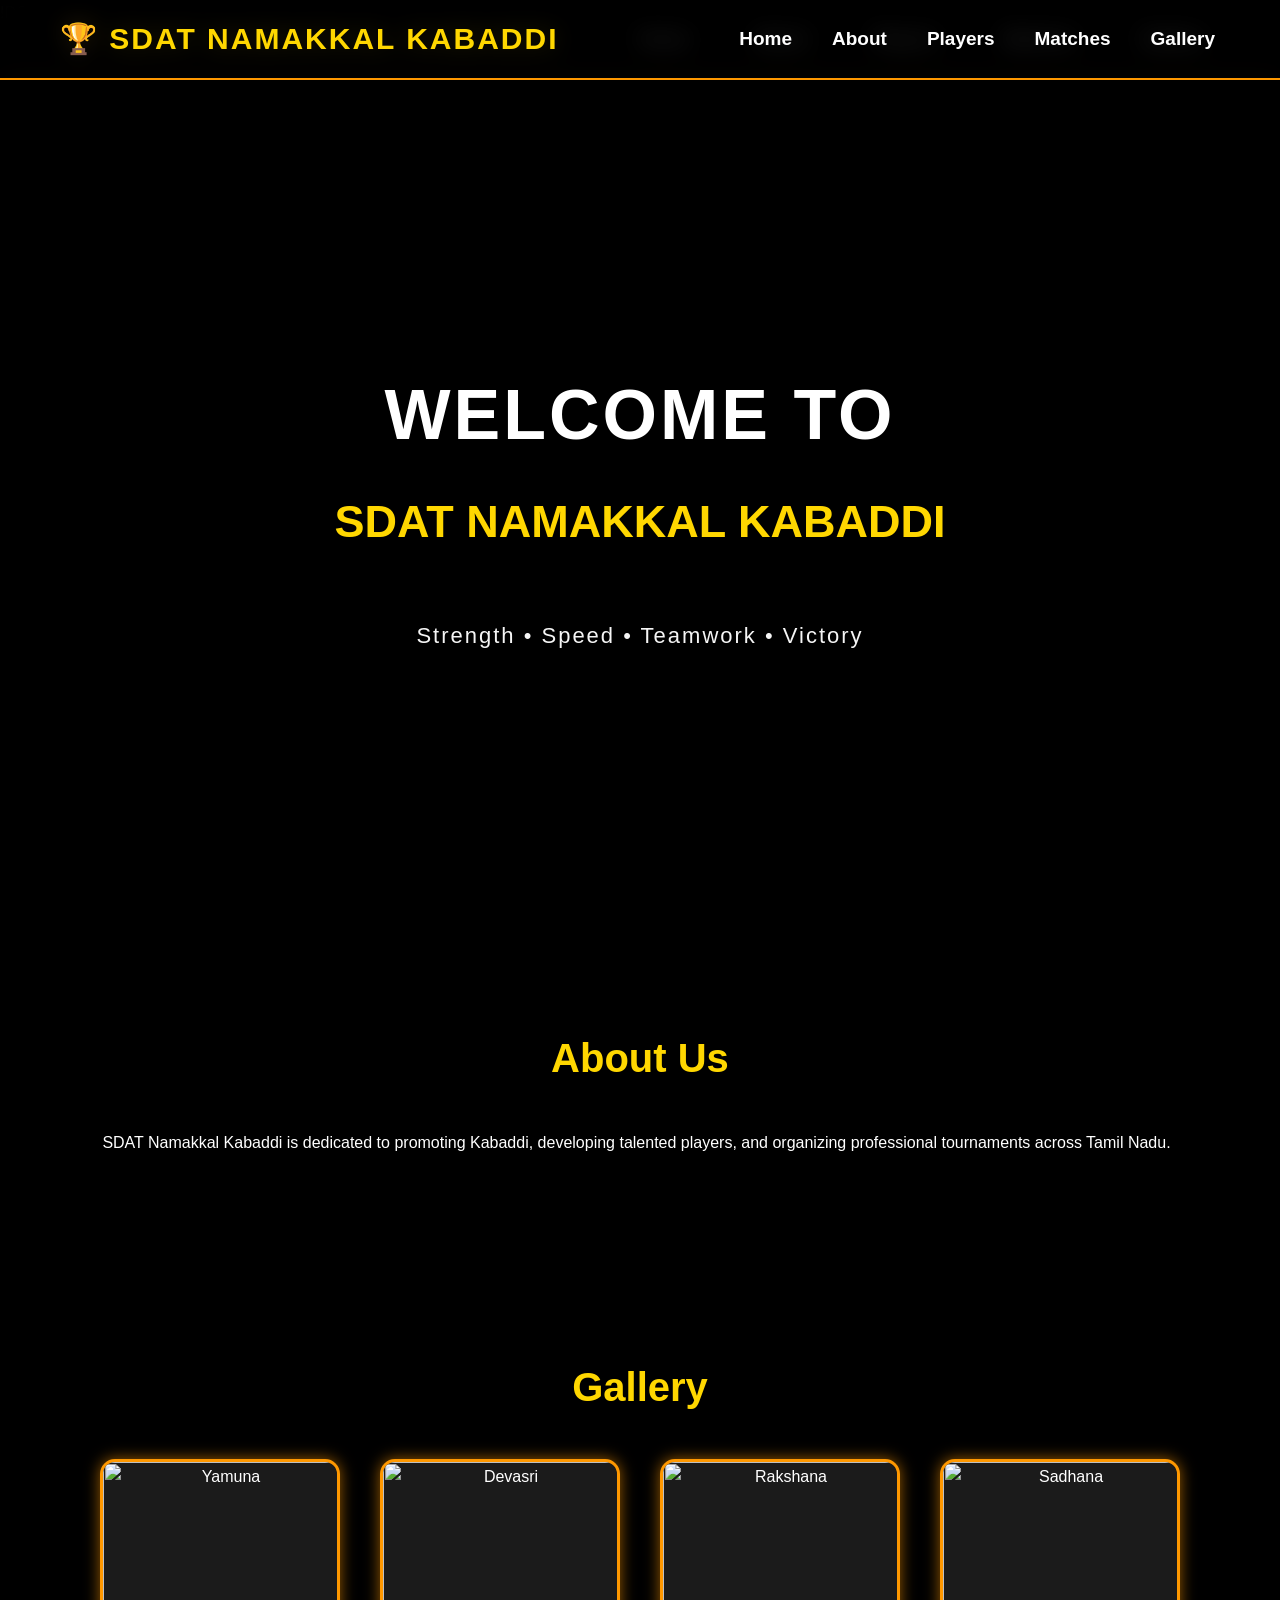
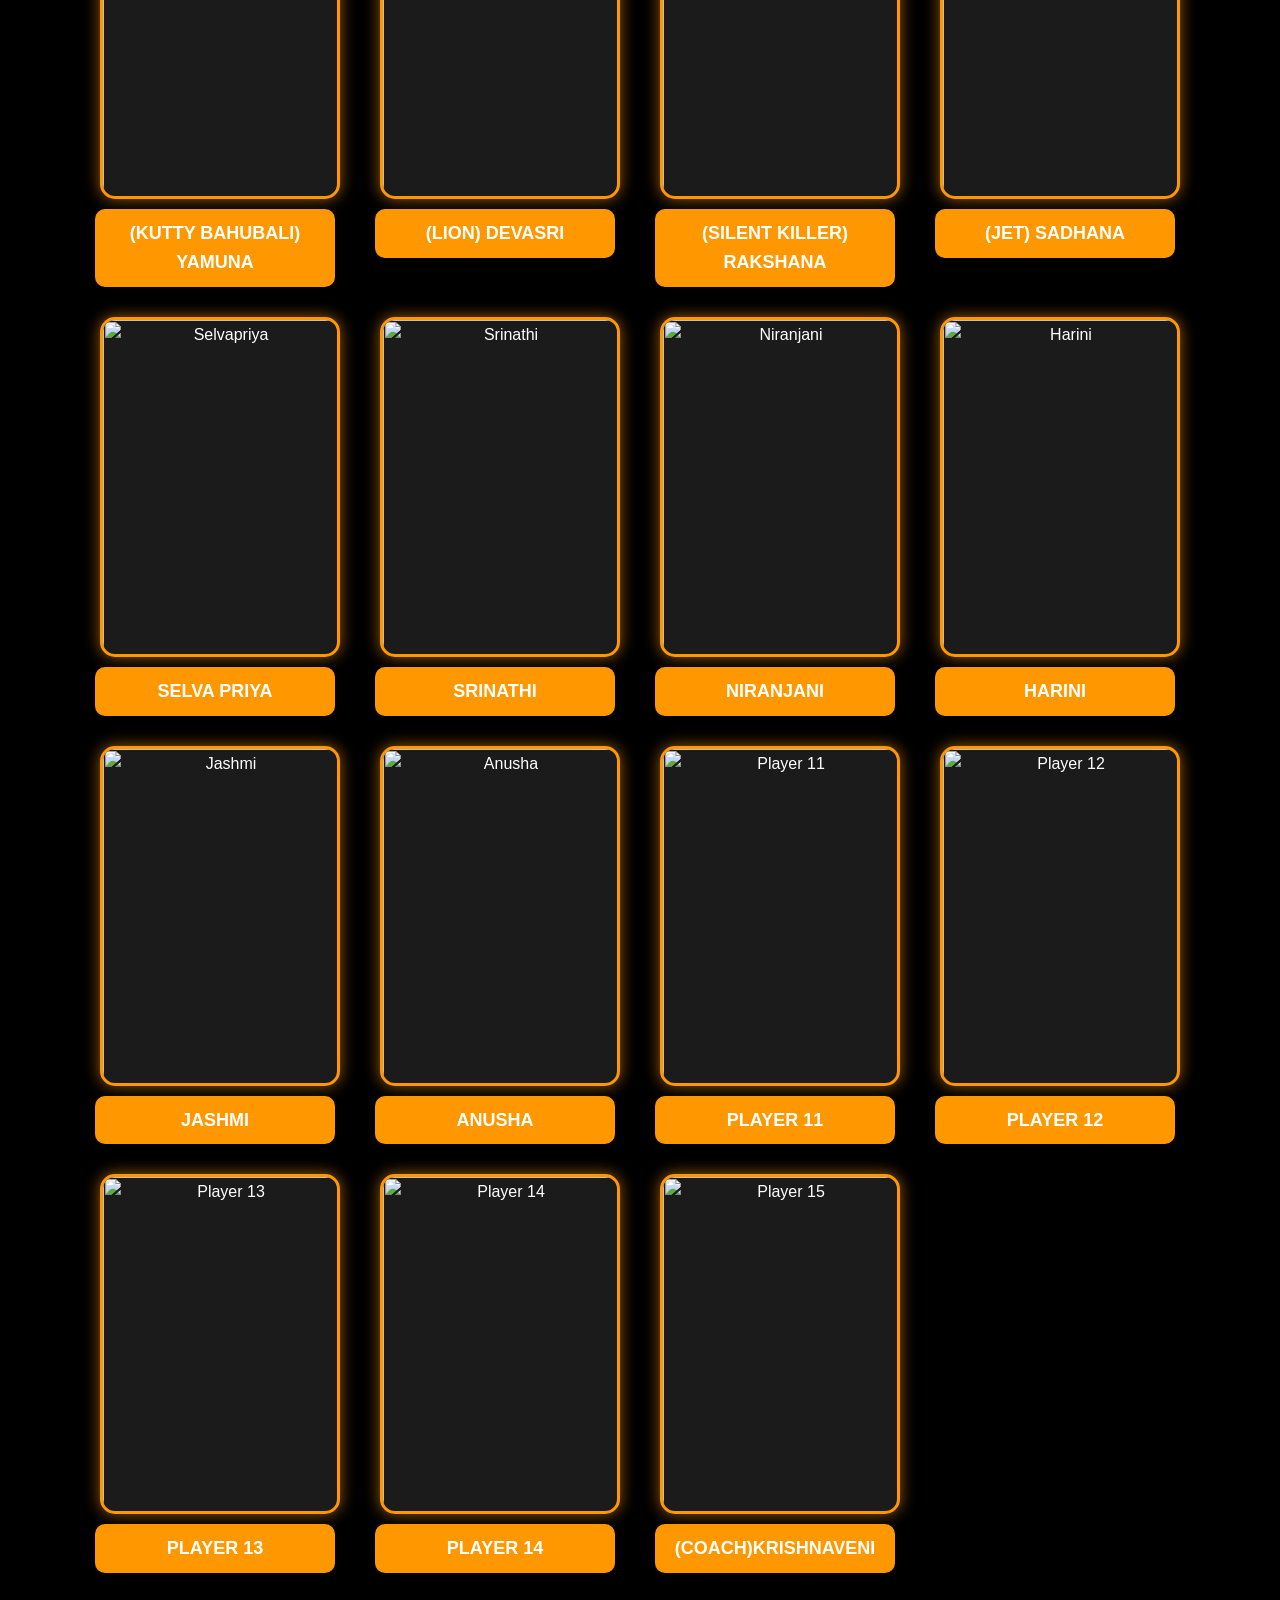
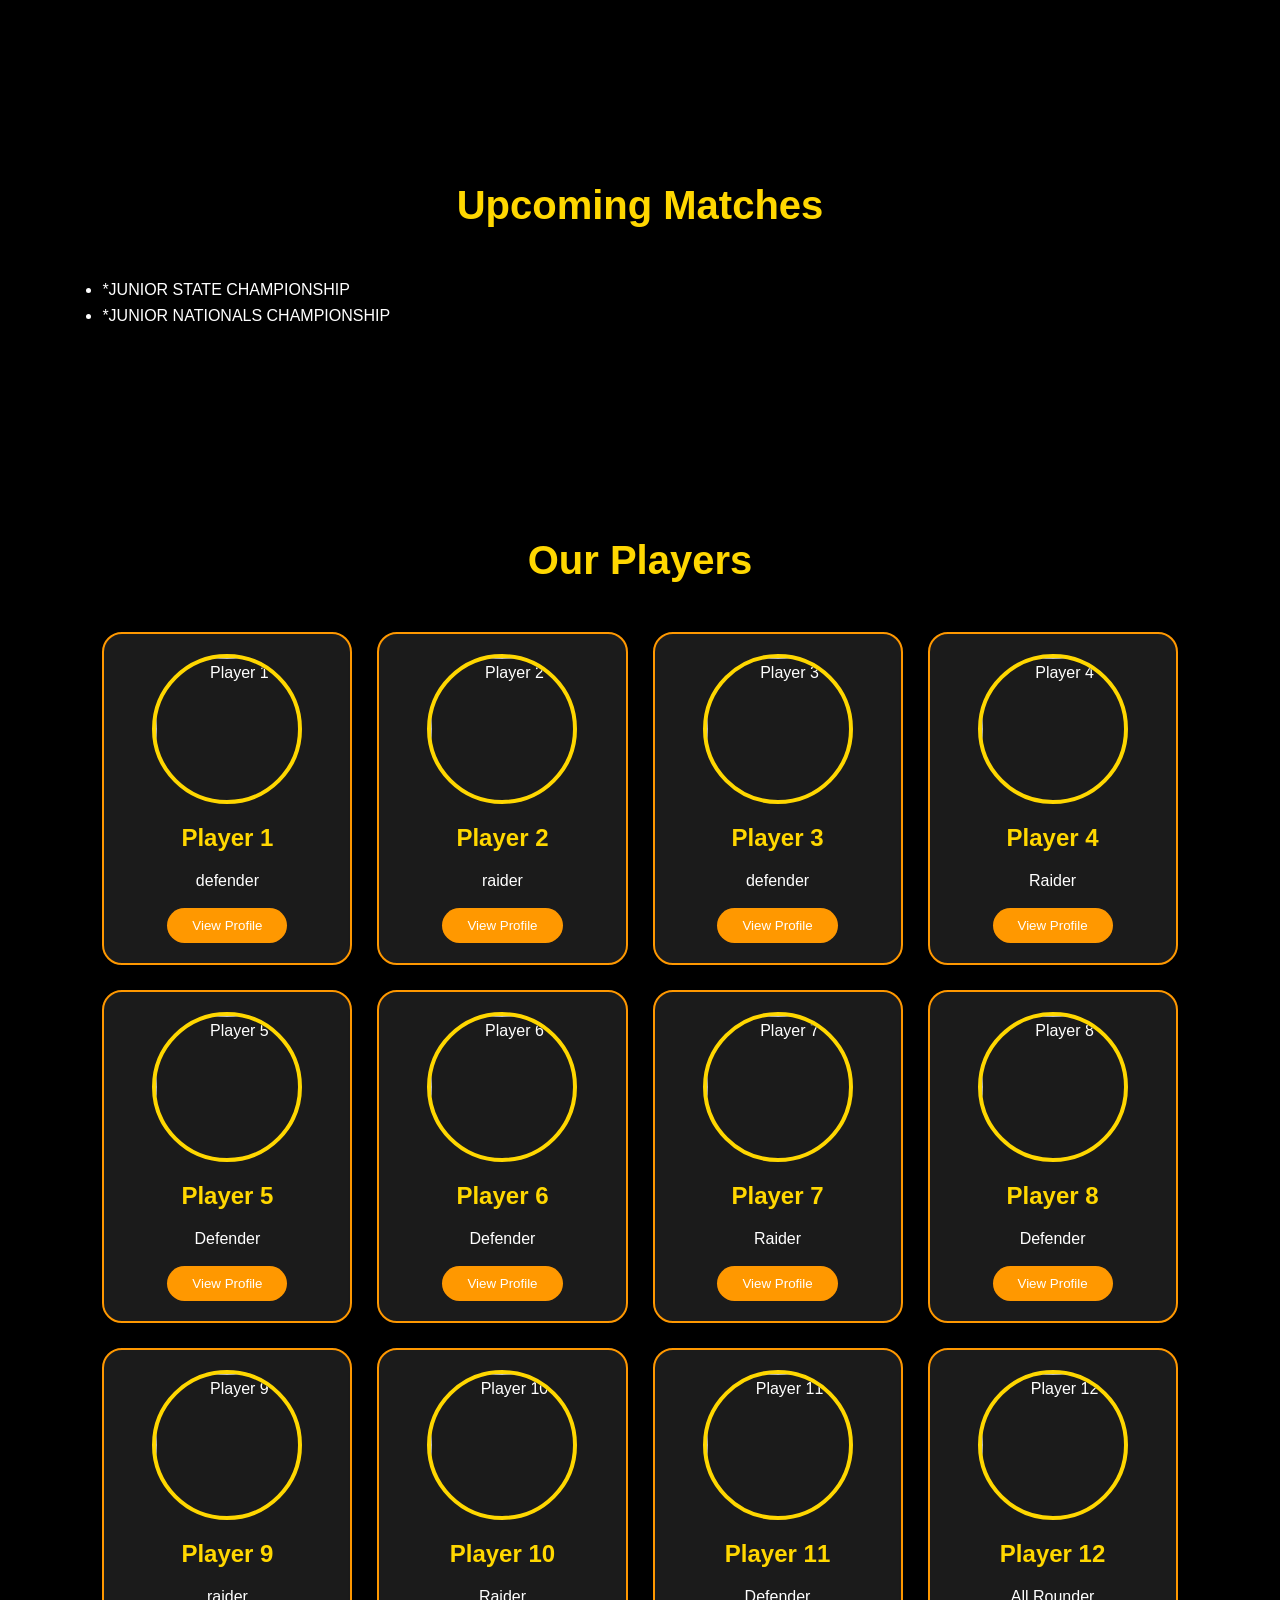
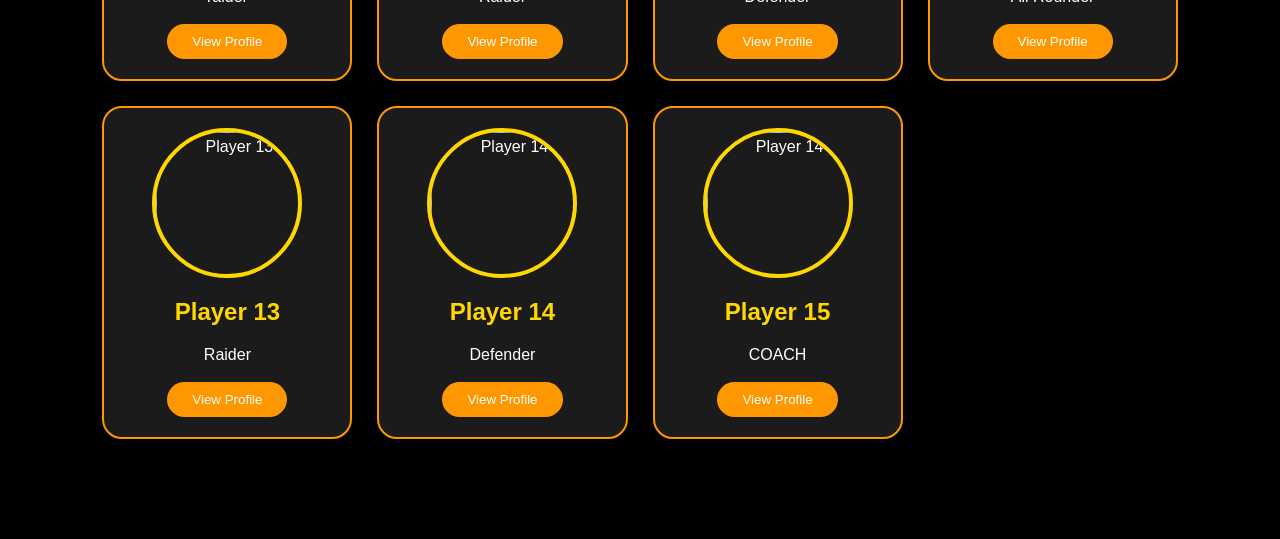
==== index.html @ 8c2810e8 "Add files via upload" ====
!DOC<TYPE html>
<html lang="en">

<head>
    <meta charset="UTF-8">
    <meta name="viewport" content="width=device-width, initial-scale=1.0">

    <title>SDAT NAMAKKAL KABADDI</title>

    <!-- CSS File -->
    <link rel="stylesheet" href="style.css">
</head>

<body>
    <!-- Header -->
    <header>

        <div class="logo">
            🏆 SDAT NAMAKKAL KABADDI
        </div>

        <nav>
            <ul>
                <li><a href="#home">Home</a></li>
                <li><a href="#about">About</a></li>
                <li><a href="#players">Players</a></li>
                <li><a href="#matches">Matches</a></li>
                <li><a href="#gallery">Gallery</a></li>
            </ul>
        </nav> 

    </header>

    <!-- Home -->
    <section id="home" class="hero">

        <h1>WELCOME TO</h1>

        <h2>SDAT NAMAKKAL KABADDI</h2>

        <p>
            Strength • Speed • Teamwork • Victory
        </p>

    </section> 

    <header class="navbar">

    <div class="logo">
        🏆 SDAT NAMAKKAL KABADDI
    </div>

    <nav class="nav-menu">

        <a href="#home">Home</a>

        <a href="#about">About</a>

        <a href="#players">Players</a>

        <a href="#matches">Matches</a>

        <a href="#gallery">Gallery</a>

    </nav>

</header>

    <!-- About -->
    <section id="about">

        <h2>About Us</h2>

        <p>
            SDAT Namakkal Kabaddi is dedicated to promoting Kabaddi,
            developing talented players, and organizing professional
            tournaments across Tamil Nadu.
        </p>

    </section>

    <section id="gallery">

    <h2>Gallery</h2>

    <div class="gallery">

        <div class="gallery-item">
            <img src="YAMUNA 1.jpeg" alt="Yamuna">
            <p>(KUTTY BAHUBALI) YAMUNA</p>
        </div>

        <div class="gallery-item">
            <img src="DEVASRI 1.jpeg" alt="Devasri">
            <p>(LION) DEVASRI</p>
        </div>

        <div class="gallery-item">
            <img src="RAKSHANA 1.jpeg" alt="Rakshana">
            <p>(SILENT KILLER) RAKSHANA</p>
        </div>

        <div class="gallery-item">
            <img src="SADHANA 1.jpeg" alt="Sadhana">
            <p>(JET) SADHANA</p>
        </div>

        <div class="gallery-item">
            <img src="SELVAPRIYA 1.jpeg" alt="Selvapriya">
            <p>SELVA PRIYA</p>
        </div>

        <div class="gallery-item">
            <img src="SRINATHI 1.jpeg" alt="Srinathi">
            <p>SRINATHI</p>
        </div>

        <div class="gallery-item">
            <img src="NIRANJANI 1.jpeg" alt="Niranjani">
            <p>NIRANJANI</p>
        </div>

        <div class="gallery-item">
            <img src="HARINI 1.jpeg" alt="Harini">
            <p>HARINI</p>
        </div>

        <div class="gallery-item">
            <img src="JASHMI 1.jpeg" alt="Jashmi">
            <p>JASHMI</p>
        </div>

        <div class="gallery-item">
            <img src="ANUSHA 1.jpeg" alt="Anusha">
            <p>ANUSHA</p>
        </div>

        <div class="gallery-item">
            <img src="images/player11.jpg" alt="Player 11">
            <p>PLAYER 11</p>
        </div>

        <div class="gallery-item">
            <img src="images/player12.jpg" alt="Player 12">
            <p>PLAYER 12</p>
        </div>

        <!-- 13 -->
        <div class="gallery-item">
            <img src="PLAYER13.jpeg" alt="Player 13">
            <p>PLAYER 13</p>
        </div>

        <!-- 14 -->
        <div class="gallery-item">
            <img src="PLAYER14.jpeg" alt="Player 14">
            <p>PLAYER 14</p>
        </div>

        <!-- 15 -->
        <div class="gallery-item">
            <img src="COACH.jpeg" alt="Player 15">
            <p>(COACH)KRISHNAVENI</p>
        </div>

    </div>

</section>

    <!-- Matches -->
    <section id="matches">

        <h2>Upcoming Matches</h2>

        <ul>
            <li>*JUNIOR STATE CHAMPIONSHIP</li>
            <li>*JUNIOR NATIONALS CHAMPIONSHIP</li>
        
        </ul>

    </section>

    <!-- Players -->
<section id="players">

    <h2>Our Players</h2>

    <div class="player-container">

        <div class="player-card">
            <img src="YAMUNA 1.jpeg" alt="Player 1">
            <h3>Player 1</h3>
            <p>defender</p>
            <button onclick="openProfile('player1.html')">View Profile</button>

        </div>

        <div class="player-card">
            <img src="DEVASRI 1.jpeg" alt="Player 2">
            <h3>Player 2</h3>
            <p>raider</p>
            <button onclick="openProfile('player2.html')">View Profile</button>
        </div>

        <div class="player-card">
            <img src="RAKSHANA 1.jpeg" alt="Player 3">
            <h3>Player 3</h3>
            <p>defender</p>
            <button onclick="openProfile('player3.html')">View Profile</button>
        </div>

        <div class="player-card">
            <img src="SADHANA 1.jpeg" alt="Player 4">
            <h3>Player 4</h3>
            <p>Raider</p>
            <button onclick="openProfile('player4.html')">View Profile</button>
        </div>

        <div class="player-card">
            <img src="SELVAPRIYA 1.jpeg" alt="Player 5">
            <h3>Player 5</h3>
            <p>Defender</p>
            <button onclick="openProfile('player5.html')">View Profile</button>
        </div>

        <div class="player-card">
            <img src="SRINATHI 1.jpeg" alt="Player 6">
            <h3>Player 6</h3>
            <p>Defender</p>
            <button onclick="openProfile('player6.html')">View Profile</button>
        </div>

        <div class="player-card">
            <img src="NIRANJANI 1.jpeg" alt="Player 7">
            <h3>Player 7</h3>
            <p>Raider</p>
            <button onclick="openProfile('player7.html')">View Profile</button>
        </div>

        <div class="player-card">
            <img src="HARINI 1.jpeg" alt="Player 8">
            <h3>Player 8</h3>
            <p>Defender</p>
            <button onclick="openProfile('player8.html')">View Profile</button>
        </div>

        <div class="player-card">
            <img src="JASHMI 1.jpeg" alt="Player 9">
            <h3>Player 9</h3>
            <p>raider</p>
            <button onclick="openProfile('player9.html')">View Profile</button>
        </div>

        <div class="player-card">
            <img src="ANUSHA 1.jpeg" alt="Player 10">
            <h3>Player 10</h3>
            <p>Raider</p>
            <button onclick="openProfile('player10.html')">View Profile</button>
        </div>

        <div class="player-card">
            <img src="images/player11.jpg" alt="Player 11">
            <h3>Player 11</h3>
            <p>Defender</p>
            <button onclick="openProfile('player11.html')">View Profile</button>
        </div>

        <div class="player-card">
            <img src="images/player12.jpg" alt="Player 12">
            <h3>Player 12</h3>
            <p>All Rounder</p>
            <button onclick="openProfile('player12.html')">View Profile</button>
        </div>

        <div class="player-card">
            <img src="images/player13.jpg" alt="Player 13">
            <h3>Player 13</h3>
            <p>Raider</p>
            <button onclick="openProfile('player13.html')">View Profile</button>
        </div>

        <div class="player-card">
            <img src="images/player14.jpg" alt="Player 14">
            <h3>Player 14</h3>
            <p>Defender</p>
            <button onclick="openProfile('player14.html')">View Profile</button>
        </div>

        <div class="player-card">
            <img src="COACH.jpeg" alt="Player 14">
            <h3>Player 15</h3>
            <p>COACH</p>
            <button onclick="openProfile('coach15.html')">View Profile</button>
        </div>


    </div>
<script src="script.js"></script>

</body>
</html>

<meta name="viewport" content="width=device-width, initial-scale=1.0">

<head>

    <meta charset="UTF-8">

    <meta name="viewport" content="width=device-width, initial-scale=1.0">

    <title>Kabaddi Website</title>

    <link rel="stylesheet" href="style.css">

</head>
---- style.css ----
/* ===========================
   RESET
=========================== */

*{
    margin:0;
    padding:0;
    box-sizing:border-box;
}

/* ===========================
   BODY
=========================== */

body{
    font-family:Arial, Helvetica, sans-serif;
    overflow-x:hidden;
}

/* ===========================
   FULL SCREEN BACKGROUND
=========================== */

.hero {
    width: 100%;
    min-height: 100vh;

    background-image:
        linear-gradient(
            rgba(0, 0, 0, 0.55),
            rgba(0, 0, 0, 0.55)
        ),
        url("TEAM.jpeg");

    background-size: cover;
    background-position: center center;
    background-repeat: no-repeat;
    background-attachment: fixed;

  
    display: flex;
    flex-direction: column;
    justify-content: center;
    align-items: center;

    text-align: center;
    color: white;

    padding: 20px;
}

@media (max-width: 768px) {
    .hero {
        min-height: 100vh;
        background-size: cover;
        background-position: center center;

        /* Better mobile scrolling */
        background-attachment: scroll;
    }
}

/* ===========================
   TITLE
=========================== */

.hero h1{
    font-size:70px;
    letter-spacing:3px;
    text-shadow:4px 4px 10px black;
}

/* ===========================
   SUB TITLE
=========================== */

.hero h2{
    margin-top:20px;
    font-size:40px;
    color:#FFD700;
    text-shadow:3px 3px 10px black;
}

/* ===========================
   PARAGRAPH
=========================== */

.hero p{
    margin-top:20px;
    font-size:22px;
    letter-spacing:2px;
}

/* ===========================
   BUTTON
=========================== */

.hero button{

    margin-top:35px;

    padding:15px 40px;

    font-size:20px;

    background:#ff9800;

    color:white;

    border:none;

    border-radius:50px;

    cursor:pointer;

    transition:.4s;
}

.hero button:hover{

    background:#ff5722;

    transform:scale(1.08);

    box-shadow:0 0 20px orange;
}

/* =====================================
   PKL PROFESSIONAL THEME
===================================== */

body{
    background:#0b0b0b;
    color:#ffffff;
    font-family:'Poppins',sans-serif;
    line-height:1.6;
}

/* =====================================
   HEADER
===================================== */

header{
    position:fixed;
    top:0;
    left:0;
    width:100%;
    height:80px;

    display:flex;
    justify-content:space-between;
    align-items:center;

    padding:0 60px;

    background:rgba(0,0,0,0.80);

    backdrop-filter:blur(8px);

    z-index:999;

    border-bottom:3px solid #ff9800;
}

/* Logo */

.logo{
    color:#FFD700;
    font-size:30px;
    font-weight:bold;
    letter-spacing:2px;
}

//* ===== MOBILE NAVBAR - 2 COLUMNS ===== */
@media screen and (max-width: 768px) {

    nav ul {
        display: grid !important;
        grid-template-columns: 1fr 1fr !important;
        grid-template-rows: repeat(3, auto) !important;
        gap: 18px 25px !important;
        width: 90% !important;
        margin: 20px auto !important;
        padding: 0 !important;
        list-style: none !important;
    }

    nav ul li {
        width: auto !important;
        margin: 0 !important;
        padding: 0 !important;
        text-align: center !important;
    }

    nav ul li a {
        display: block !important;
        width: auto !important;
        padding: 12px 5px !important;
        margin: 0 !important;
        font-size: 20px !important;
        text-align: center !important;
    }
}

/* LOGO */

.logo {
    color: #ffd000;

    font-size: 28px;
    font-weight: bold;

    white-space: nowrap;
}


/* NAV MENU */

.nav-menu {
    display: flex;

    align-items: center;

    gap: 30px;
}


/* NAV LINKS */

.nav-menu a {
    color: white;

    text-decoration: none;

    font-size: 19px;
    font-weight: bold;

    padding: 10px 5px;

    transition: 0.3s;
}


/* HOVER */

.nav-menu a:hover {
    color: #ffd000;

    transform: scale(1.08);
}


/* ============================= */
/* CONTENT START BELOW NAVBAR */
/* ============================= */

body {
    margin: 0;
    padding-top: 80px;

    background: #000;

    color: white;

    font-family: Arial, sans-serif;
}


/* ============================= */
/* MOBILE */
/* ============================= */

@media (max-width: 768px) {

    .navbar {
        height: auto;

        min-height: 115px;

        padding: 12px 10px;

        display: flex;

        flex-direction: column;

        justify-content: center;

        gap: 10px;
    }


    .logo {
        font-size: 18px;

        text-align: center;
    }


    .nav-menu {
        width: 100%;

        display: flex;

        justify-content: flex-start;

        gap: 18px;

        overflow-x: auto;

        white-space: nowrap;

        padding: 5px 5px;

        box-sizing: border-box;
    }


    .nav-menu a {
        font-size: 16px;

        flex-shrink: 0;

        padding: 6px 2px;
    }


    body {
        padding-top: 115px;
    }
}

/* =====================================
   HERO
===================================== */

.hero{

    padding-top:80px;
}

.hero h1{

    font-size:70px;

    color:white;

    text-transform:uppercase;

    text-shadow:0 0 20px black;
}

.hero h2{

    color:#FFD700;

    font-size:45px;

    margin-top:15px;
}

.hero p{

    margin-top:20px;

    font-size:22px;

    color:#f5f5f5;
}

.hero button{

    margin-top:35px;

    background:#ff9800;

    color:white;

    border:none;

    padding:15px 45px;

    font-size:20px;

    border-radius:50px;

    cursor:pointer;

    transition:.4s;
}

.hero button:hover{

    background:#ff5722;

    transform:translateY(-5px);

    box-shadow:0 0 25px orange;
}

/* =====================================
   SECTIONS
===================================== */

section{

    padding:100px 8%;
}

section h2{

    text-align:center;

    font-size:40px;

    color:#FFD700;

    margin-bottom:40px;
}

/* =====================================
   CARD DESIGN
===================================== */

.player-card,
.match-card,
.gallery img{

    background:#1b1b1b;

    border:2px solid #ff9800;

    border-radius:15px;

    box-shadow:0 10px 25px rgba(0,0,0,.5);

    transition:.4s;
}

.player-card:hover,
.match-card:hover,
.gallery img:hover{

    transform:translateY(-10px);

    box-shadow:0 0 30px orange;

    border-color:#FFD700;
}

/* =====================================
   BUTTON STYLE
===================================== */

button{

    background:#ff9800;

    color:white;

    border:none;

    padding:12px 30px;

    border-radius:40px;

    cursor:pointer;

    transition:.4s;
}

button:hover{

    background:#ff5722;

    box-shadow:0 0 20px orange;
}

/* =====================================
   FOOTER
===================================== */

footer{

    background:#000;

    text-align:center;

    color:white;

    padding:30px;

    border-top:3px solid #ff9800;
}

/* =====================================
   SCROLLBAR
===================================== */

::-webkit-scrollbar{

    width:10px;
}

::-webkit-scrollbar-track{

    background:#111;
}

::-webkit-scrollbar-thumb{

    background:#ff9800;

    border-radius:10px;
}

::-webkit-scrollbar-thumb:hover{

    background:#FFD700;
}

/* =====================================
   PROFESSIONAL STICKY NAVBAR
===================================== */

header{
    position:fixed;
    top:0;
    left:0;
    width:100%;
    height:80px;

    display:flex;
    justify-content:space-between;
    align-items:center;

    padding:0 60px;

    background:rgba(0,0,0,0.85);
    backdrop-filter:blur(12px);

    border-bottom:2px solid #ff9800;

    z-index:1000;

    transition:0.4s ease;
}

/* Logo */

.logo{
    font-size:30px;
    font-weight:bold;
    color:#FFD700;
    letter-spacing:2px;
    cursor:pointer;
}

/* Navigation */

nav ul{
    display:flex;
    list-style:none;
    align-items:center;
}

nav ul li{
    margin-left:30px;
}

nav ul li a{

    color:#ffffff;
    text-decoration:none;
    font-size:18px;
    font-weight:600;

    padding:10px 18px;

    border-radius:30px;

    transition:0.3s;
}

/* Hover Effect */

nav ul li a:hover{

    background:#ff9800;
    color:#000;

    box-shadow:0 0 15px #ff9800;
}

/* Active Link */

nav ul li a.active{

    background:#FFD700;
    color:#000;
}

/* Hero Section Gap */

.hero{
    padding-top:80px;
}

/* Responsive */

@media(max-width:768px){

    header{

        flex-direction:column;

        height:auto;

        padding:20px;
    }

    nav ul{

        flex-direction:column;

        margin-top:15px;
    }

    nav ul li{

        margin:10px 0;
    }

}

 /* ==========================
   GALLERY
========================== */

.gallery{
    display:grid;
    grid-template-columns:repeat(4,250px);
    justify-content:center;
    gap:30px;
}

/* Normal Cards */

.gallery-item{
    text-align:center;
}

/* Photo */

.gallery-item img{

    width:240px;      
    height:340px;

    object-fit:cover;

    border-radius:15px;

    border:3px solid #ff9800;

    box-shadow:0 0 15px rgba(255,152,0,.6);

    transition:.4s;

    cursor:pointer;
}

.gallery-item img:hover{

    transform:scale(1.05);

    box-shadow:0 0 25px #FFD700;
}

/* Name Box */

.gallery-item p{

    width:240px;

    margin-top:10px;

    padding:10px;

    background:#ff9800;

    color:#fff;

    border-radius:10px;

    font-size:18px;

    font-weight:bold;

    text-align:center;
}

/* ==========================
   13th PHOTO
========================== */

.photo13{
    grid-column:2;
}

/* ==========================
   14th PHOTO
========================== */

.photo14{
    grid-column:3;
}

/* ==========================
   15th PHOTO
========================== */

.photo15{
    grid-column:2 / 4;
    justify-self:center;
}
/* ===========================
   KEYFRAMES
=========================== */

@keyframes fadeDown{

    from{
        opacity:0;
        transform:translateY(-50px);
    }

    to{
        opacity:1;
        transform:translateY(0);
    }

}

@keyframes fadeUp{

    from{
        opacity:0;
        transform:translateY(50px);
    }

    to{
        opacity:1;
        transform:translateY(0);
    }

}

@keyframes zoomIn{

    from{
        opacity:0;
        transform:scale(0.5);
    }

    to{
        opacity:1;
        transform:scale(1);
    }

}

@keyframes slideLeft{

    from{
        opacity:0;
        transform:translateX(-100px);
    }

    to{
        opacity:1;
        transform:translateX(0);
    }

}

@keyframes slideRight{

    from{
        opacity:0;
        transform:translateX(100px);
    }

    to{
        opacity:1;
        transform:translateX(0);
    }

}

/* Smooth Scrolling */
html{
    scroll-behavior:smooth;
}

.gallery img:hover{
    transform:scale(1.05);
    box-shadow:0 0 20px #ff9800;
}

/* =====================================
   PLAYER SECTION
===================================== */

.player-container{
    display:grid;
    grid-template-columns:repeat(auto-fit,minmax(250px,1fr));
    gap:25px;
    margin-top:40px;
}

.player-card{
    background:#1b1b1b;
    border:2px solid #ff9800;
    border-radius:20px;
    padding:20px;
    text-align:center;
    transition:0.4s ease;
    cursor:pointer;
}

.player-card img{
    width:150px;
    height:150px;
    border-radius:50%;
    object-fit:cover;
    border:4px solid #FFD700;
    margin-bottom:15px;
}

.player-card h3{
    color:#FFD700;
    font-size:24px;
    margin-bottom:10px;
}

.player-card p{
    color:#ffffff;
    font-size:16px;
    margin-bottom:15px;
}

.player-card button{
    background:#ff9800;
    color:#ffffff;
    border:none;
    padding:10px 25px;
    border-radius:30px;
    cursor:pointer;
    transition:0.3s;
}

.player-card button:hover{
    background:#ff5722;
}

.player-card:hover{
    transform:translateY(-10px);
    box-shadow:0 0 25px #ff9800;
    border-color:#FFD700;
}

/* =====================================
   RESPONSIVE DESIGN
===================================== */

/* Laptop */
@media (max-width:1200px){

    header{
        padding:15px 40px;
    }

    .hero h1{
        font-size:55px;
    }

    .hero h2{
        font-size:35px;
    }

}

/* Tablet */
@media (max-width:992px){

    header{
        flex-direction:column;
        height:auto;
        padding:20px;
    }

    nav ul{
        flex-wrap:wrap;
        justify-content:center;
        margin-top:15px;
    }

    nav ul li{
        margin:10px;
    }

    .hero{
        padding:120px 20px 50px;
    }

    .hero h1{
        font-size:45px;
    }

    .hero h2{
        font-size:30px;
    }

    .hero p{
        font-size:18px;
    }

    .player-container{
        grid-template-columns:repeat(2,1fr);
    }

    .gallery{
        grid-template-columns:repeat(2,1fr);
    }

}

/* Mobile */
@media (max-width:768px){

    .logo{
        font-size:22px;
        text-align:center;
    }

    nav ul{
        flex-direction:column;
        align-items:center;
    }

    nav ul li{
        margin:8px 0;
    }

    nav ul li a{
        display:block;
        width:100%;
        text-align:center;
    }

    .hero h1{
        font-size:35px;
    }

    .hero h2{
        font-size:25px;
    }

    .hero p{
        font-size:16px;
    }

    .hero button{
        width:200px;
    }

    .player-container{
        grid-template-columns:1fr;
    }

    .gallery{
        grid-template-columns:1fr;
    }

    section{
        padding:70px 20px;
    }

}

/* Small Mobile */
@media (max-width:480px){

    .hero h1{
        font-size:28px;
    }

    .hero h2{
        font-size:20px;
    }

    .hero p{
        font-size:14px;
    }

    .logo{
        font-size:18px;
    }

    button{
        width:100%;
    }

}

/* =====================================
   HOVER EFFECTS
===================================== */

/* Logo Hover */
.logo:hover{
    color:#ff9800;
    transform:scale(1.05);
    transition:0.3s ease;
}

/* Navbar Hover */
nav ul li a:hover{
    background:#ff9800;
    color:#000;
    border-radius:30px;
    box-shadow:0 0 15px #ff9800;
    transition:0.3s ease;
}

/* Hero Button Hover */
.hero button:hover{
    background:#ff5722;
    transform:scale(1.08);
    box-shadow:0 0 25px #ff9800;
}

/* Player Card Hover */
.player-card:hover{
    transform:translateY(-10px) scale(1.03);
    box-shadow:0 0 25px #ff9800;
    border-color:#FFD700;
}

/* Gallery Image Hover */
.gallery img:hover{
    transform:scale(1.08);
    box-shadow:0 0 25px #ff9800;
}

/* Match Card Hover */
.match-card:hover{
    transform:translateY(-8px);
    box-shadow:0 0 20px #ff9800;
}

/* Contact Form Inputs Hover */
input:hover,
textarea:hover{
    border:2px solid #ff9800;
    transition:0.3s ease;
}

/* Contact Form Button Hover */
form button:hover{
    background:#ff5722;
    box-shadow:0 0 20px #ff9800;
}

/* Social Icons Hover */
.social-icons a:hover{
    color:#FFD700;
    transform:scale(1.2);
    transition:0.3s ease;
}

html{
    scroll-behavior:smooth;
}

/* ==========================
   WEBSITE START ANIMATION
========================== */

/* Hero Section Animation */
.hero{
    animation:heroAnimation 2s ease forwards;
}

/* Title Animation */
.hero h1{
    opacity:0;
    animation:titleAnimation 1.5s ease forwards;
    animation-delay:0.5s;
}

/* Subtitle Animation */
.hero h2{
    opacity:0;
    animation:subTitleAnimation 1.5s ease forwards;
    animation-delay:1s;
}

/* Paragraph Animation */
.hero p{
    opacity:0;
    animation:paragraphAnimation 1.5s ease forwards;
    animation-delay:1.5s;
}

/* Button Animation */
.hero button{
    opacity:0;
    animation:buttonAnimation 1.5s ease forwards;
    animation-delay:2s;
}

/* Hero Background */
@keyframes heroAnimation{
    0%{
        opacity:0;
        transform:scale(1.08);
    }
    100%{
        opacity:1;
        transform:scale(1);
    }
}

/* Title */
@keyframes titleAnimation{
    0%{
        opacity:0;
        transform:translateY(-50px);
    }
    100%{
        opacity:1;
        transform:translateY(0);
    }
}

/* Subtitle */
@keyframes subTitleAnimation{
    0%{
        opacity:0;
        transform:translateX(-50px);
    }
    100%{
        opacity:1;
        transform:translateX(0);
    }
}

/* Paragraph */
@keyframes paragraphAnimation{
    0%{
        opacity:0;
        transform:translateY(40px);
    }
    100%{
        opacity:1;
        transform:translateY(0);
    }
}

/* Button */
@keyframes buttonAnimation{
    0%{
        opacity:0;
        transform:scale(0.5);
    }
    100%{
        opacity:1;
        transform:scale(1);
    }
}
/* ==========================
   FULL SCREEN BODY BACKGROUND
========================== */

html,
body{
    width:100%;
    height:100%;
    margin:0;
    padding:0;
}

body{
    background-image: linear-gradient(
        rgba(0,0,0,0.35),
        rgba(0,0,0,0.35)
    ),
    url("TEAM.jpeg");   

    background-size: cover;       
    background-position: center;  
    background-repeat: no-repeat; 
    background-attachment: fixed; 

    font-family: Arial, Helvetica, sans-serif;
    overflow-x: hidden;
}
/* =========================
 PLAYER PROFILE PAGE
========================= */


.profile-page{

    min-height:100vh;

    display:flex;

    justify-content:center;

    align-items:center;

    background:linear-gradient(
    rgba(0,0,0,.7),
    rgba(0,0,0,.7)
    ),
    url("TEAM.jpeg");


    background-size:cover;

}


.profile-card{


    width:400px;

    padding:30px;

    text-align:center;

    background:#111;

    border-radius:25px;

    border:3px solid #ff9800;

    box-shadow:0 0 30px orange;


}


.profile-card img{


    width:220px;

    height:300px;

    object-fit:cover;

    border-radius:20px;

    border:4px solid #FFD700;


}


.profile-card h1{

    color:#FFD700;

    margin-top:20px;

}


.profile-card h2{

    color:#ff9800;

}


.profile-card p{

    color:white;

    font-size:18px;

    margin:10px;


}


.profile-card button{


    margin-top:20px;

    padding:12px 40px;

    background:#ff9800;

    color:white;

    border:none;

    border-radius:30px;

    cursor:pointer;


}


.profile-card button:hover{

    background:#FFD700;

    color:black;

}
 /* =========================
   MOBILE RESPONSIVE DESIGN
   ========================= */

@media (max-width: 768px) {

    /* Navbar */
    header {
        padding: 15px;
        flex-direction: column;
    }

    .logo {
        font-size: 20px;
        text-align: center;
        margin-bottom: 10px;
    }

    nav ul {
        flex-wrap: wrap;
        justify-content: center;
        gap: 10px;
    }

    nav ul li a {
        font-size: 14px;
        padding: 8px 10px;
    }

    /* Home / Hero */
    .hero {
        min-height: 100vh;
        padding: 30px 15px;
    }

    .hero h1 {
        font-size: 40px;
    }

    .hero h2 {
        font-size: 25px;
    }

    .hero p {
        font-size: 16px;
    }

    /* Sections */
    section {
        padding: 50px 15px;
    }

    section h2 {
        font-size: 30px;
    }

    /* Players */
    .player-container {
        grid-template-columns: 1fr;
        gap: 20px;
    }

    .player-card {
        width: 100%;
    }

    .player-card img {
        width: 100%;
        max-width: 250px;
        height: 300px;
        object-fit: cover;
    }

    /* Gallery */
    .gallery {
        grid-template-columns: 1fr;
        gap: 25px;
    }

    .gallery-item img {
        width: 100%;
        max-width: 280px;
        height: 350px;
        object-fit: cover;
    }

    /* Matches */
    #matches ul {
        padding-left: 10px;
    }

    #matches li {
        font-size: 15px;
        margin-bottom: 10px;
    }
}


/* Small Mobile Phones */

@media (max-width: 480px) {

    .logo {
        font-size: 17px;
    }

    nav ul {
        gap: 5px;
    }

    nav ul li a {
        font-size: 12px;
        padding: 6px 8px;
    }

    .hero h1 {
        font-size: 32px;
    }

    .hero h2 {
        font-size: 21px;
    }

    .hero p {
        font-size: 14px;
    }

    section h2 {
        font-size: 26px;
    }

    .player-card img {
        height: 280px;
    }

    .gallery-item img {
        height: 320px;
    }
}

```css
/* ==========================================
   MOBILE RESPONSIVE
   Laptop design will remain unchanged
========================================== */

@media screen and (max-width: 768px) {

    /* Prevent horizontal scrolling */

    html,
    body {
        width: 100%;
        max-width: 100%;
        overflow-x: hidden;
    }


    /* ======================================
       NAVBAR
    ====================================== */

    nav {
        width: 100%;
        height: auto;

        padding: 10px 12px;

        display: flex;
        flex-direction: column;

        gap: 8px;
    }

    .logo {
        display: flex;
        align-items: center;
        justify-content: center;
    }

    .logo img {
        width: 42px;
        height: 42px;
    }

    .logo h2 {
        font-size: 18px;
    }

    nav ul {
        width: 100%;

        display: flex;
        justify-content: center;

        flex-wrap: wrap;

        gap: 6px;
    }

    nav ul li a {
        font-size: 12px;

        padding: 5px 7px;
    }


    /* ======================================
       HERO / HOME
    ====================================== */

    .hero {
        width: 100%;
        min-height: 100vh;

        padding: 15px;

        background-size: cover;
        background-position: center;

        display: flex;
        justify-content: center;
        align-items: center;
    }

    .content {
        width: 100%;
        max-width: 500px;

        text-align: center;

        padding: 15px;
    }

    .content h1 {
        font-size: 32px;

        line-height: 1.2;

        letter-spacing: 1px;
    }

    .content p {
        font-size: 14px;

        margin-top: 10px;
    }

    .content .btn {
        padding: 10px 24px;

        font-size: 14px;
    }


    /* ======================================
       PLAYERS
    ====================================== */

    #players {
        width: 100%;

        padding: 80px 12px 50px;
    }

    #players h1 {
        font-size: 28px;

        margin-bottom: 30px;
    }

    .players-grid {
        width: 100%;

        display: grid;

        grid-template-columns: 1fr;

        gap: 20px;
    }

    .player {
        width: 100%;

        max-width: 360px;

        margin: auto;
    }

    .player img {
        width: 100%;

        height: 260px;

        object-fit: cover;
    }

    .player h2 {
        font-size: 20px;
    }

    .player button,
    .player a {
        font-size: 14px;

        padding: 10px 25px;
    }


    /* ======================================
       MATCHES
    ====================================== */

    #matches {
        width: 100%;

        padding: 70px 12px 50px;
    }

    #matches h1 {
        font-size: 28px;

        margin-bottom: 30px;
    }

    .matches-grid {
        width: 100%;

        display: grid;

        grid-template-columns: 1fr;

        gap: 18px;
    }

    .match-card {
        width: 100%;

        padding: 20px 15px;
    }

    .match-card h2 {
        font-size: 21px;
    }

    .match-card ul li {
        font-size: 14px;
    }


    /* ======================================
       PLAYER PROFILE
    ====================================== */

    .player-profile {
        width: 100%;

        padding: 100px 12px 50px;
    }

    .profile-container {
        width: 100%;

        display: flex;

        flex-direction: column;

        gap: 25px;

        text-align: center;
    }

    .profile-image img {
        width: 190px;
        height: 190px;

        object-fit: cover;

        margin: auto;
    }

    .profile-details {
        width: 100%;
    }

    .profile-details h1 {
        font-size: 28px;
    }

    .profile-details p {
        font-size: 14px;

        line-height: 1.6;
    }


    /* ======================================
       PLAYER STATS
    ====================================== */

    .stats {
        width: 100%;

        display: grid;

        grid-template-columns: 1fr 1fr;

        gap: 10px;
    }

    .stat-box {
        padding: 12px 5px;
    }

    .stat-box h2 {
        font-size: 22px;
    }

    .stat-box span {
        font-size: 12px;
    }

}


/* ==========================================
   VERY SMALL MOBILE
   480px கீழே
========================================== */

@media screen and (max-width: 480px) {

    .content h1 {
        font-size: 27px;
    }

    .content p {
        font-size: 13px;
    }

    nav ul li a {
        font-size: 11px;
    }

    .player img {
        height: 240px;
    }

    #players h1,
    #matches h1 {
        font-size: 25px;
    }

} 

/* REMOVE BLUE NAVBAR MARK */
nav,
nav ul,
nav ul::before,
nav ul::after {
    background: transparent !important;
    background-image: none !important;
    box-shadow: none !important;
}

nav::before,
nav::after {
    display: none !important;
    content: none !important;
}

/* REMOVE BLUE NAVBAR MARK */
nav,
nav ul,
nav ul::before,
nav ul::after {
    background: transparent !important;
    background-image: none !important;
    box-shadow: none !important;
}

nav::before,
nav::after {
    display: none !important;
    content: none !important;
}
---- style.css ----
/* ===========================
   RESET
=========================== */

*{
    margin:0;
    padding:0;
    box-sizing:border-box;
}

/* ===========================
   BODY
=========================== */

body{
    font-family:Arial, Helvetica, sans-serif;
    overflow-x:hidden;
}

/* ===========================
   FULL SCREEN BACKGROUND
=========================== */

.hero {
    width: 100%;
    min-height: 100vh;

    background-image:
        linear-gradient(
            rgba(0, 0, 0, 0.55),
            rgba(0, 0, 0, 0.55)
        ),
        url("TEAM.jpeg");

    background-size: cover;
    background-position: center center;
    background-repeat: no-repeat;
    background-attachment: fixed;

  
    display: flex;
    flex-direction: column;
    justify-content: center;
    align-items: center;

    text-align: center;
    color: white;

    padding: 20px;
}

@media (max-width: 768px) {
    .hero {
        min-height: 100vh;
        background-size: cover;
        background-position: center center;

        /* Better mobile scrolling */
        background-attachment: scroll;
    }
}

/* ===========================
   TITLE
=========================== */

.hero h1{
    font-size:70px;
    letter-spacing:3px;
    text-shadow:4px 4px 10px black;
}

/* ===========================
   SUB TITLE
=========================== */

.hero h2{
    margin-top:20px;
    font-size:40px;
    color:#FFD700;
    text-shadow:3px 3px 10px black;
}

/* ===========================
   PARAGRAPH
=========================== */

.hero p{
    margin-top:20px;
    font-size:22px;
    letter-spacing:2px;
}

/* ===========================
   BUTTON
=========================== */

.hero button{

    margin-top:35px;

    padding:15px 40px;

    font-size:20px;

    background:#ff9800;

    color:white;

    border:none;

    border-radius:50px;

    cursor:pointer;

    transition:.4s;
}

.hero button:hover{

    background:#ff5722;

    transform:scale(1.08);

    box-shadow:0 0 20px orange;
}

/* =====================================
   PKL PROFESSIONAL THEME
===================================== */

body{
    background:#0b0b0b;
    color:#ffffff;
    font-family:'Poppins',sans-serif;
    line-height:1.6;
}

/* =====================================
   HEADER
===================================== */

header{
    position:fixed;
    top:0;
    left:0;
    width:100%;
    height:80px;

    display:flex;
    justify-content:space-between;
    align-items:center;

    padding:0 60px;

    background:rgba(0,0,0,0.80);

    backdrop-filter:blur(8px);

    z-index:999;

    border-bottom:3px solid #ff9800;
}

/* Logo */

.logo{
    color:#FFD700;
    font-size:30px;
    font-weight:bold;
    letter-spacing:2px;
}

//* ===== MOBILE NAVBAR - 2 COLUMNS ===== */
@media screen and (max-width: 768px) {

    nav ul {
        display: grid !important;
        grid-template-columns: 1fr 1fr !important;
        grid-template-rows: repeat(3, auto) !important;
        gap: 18px 25px !important;
        width: 90% !important;
        margin: 20px auto !important;
        padding: 0 !important;
        list-style: none !important;
    }

    nav ul li {
        width: auto !important;
        margin: 0 !important;
        padding: 0 !important;
        text-align: center !important;
    }

    nav ul li a {
        display: block !important;
        width: auto !important;
        padding: 12px 5px !important;
        margin: 0 !important;
        font-size: 20px !important;
        text-align: center !important;
    }
}

/* LOGO */

.logo {
    color: #ffd000;

    font-size: 28px;
    font-weight: bold;

    white-space: nowrap;
}


/* NAV MENU */

.nav-menu {
    display: flex;

    align-items: center;

    gap: 30px;
}


/* NAV LINKS */

.nav-menu a {
    color: white;

    text-decoration: none;

    font-size: 19px;
    font-weight: bold;

    padding: 10px 5px;

    transition: 0.3s;
}


/* HOVER */

.nav-menu a:hover {
    color: #ffd000;

    transform: scale(1.08);
}


/* ============================= */
/* CONTENT START BELOW NAVBAR */
/* ============================= */

body {
    margin: 0;
    padding-top: 80px;

    background: #000;

    color: white;

    font-family: Arial, sans-serif;
}


/* ============================= */
/* MOBILE */
/* ============================= */

@media (max-width: 768px) {

    .navbar {
        height: auto;

        min-height: 115px;

        padding: 12px 10px;

        display: flex;

        flex-direction: column;

        justify-content: center;

        gap: 10px;
    }


    .logo {
        font-size: 18px;

        text-align: center;
    }


    .nav-menu {
        width: 100%;

        display: flex;

        justify-content: flex-start;

        gap: 18px;

        overflow-x: auto;

        white-space: nowrap;

        padding: 5px 5px;

        box-sizing: border-box;
    }


    .nav-menu a {
        font-size: 16px;

        flex-shrink: 0;

        padding: 6px 2px;
    }


    body {
        padding-top: 115px;
    }
}

/* =====================================
   HERO
===================================== */

.hero{

    padding-top:80px;
}

.hero h1{

    font-size:70px;

    color:white;

    text-transform:uppercase;

    text-shadow:0 0 20px black;
}

.hero h2{

    color:#FFD700;

    font-size:45px;

    margin-top:15px;
}

.hero p{

    margin-top:20px;

    font-size:22px;

    color:#f5f5f5;
}

.hero button{

    margin-top:35px;

    background:#ff9800;

    color:white;

    border:none;

    padding:15px 45px;

    font-size:20px;

    border-radius:50px;

    cursor:pointer;

    transition:.4s;
}

.hero button:hover{

    background:#ff5722;

    transform:translateY(-5px);

    box-shadow:0 0 25px orange;
}

/* =====================================
   SECTIONS
===================================== */

section{

    padding:100px 8%;
}

section h2{

    text-align:center;

    font-size:40px;

    color:#FFD700;

    margin-bottom:40px;
}

/* =====================================
   CARD DESIGN
===================================== */

.player-card,
.match-card,
.gallery img{

    background:#1b1b1b;

    border:2px solid #ff9800;

    border-radius:15px;

    box-shadow:0 10px 25px rgba(0,0,0,.5);

    transition:.4s;
}

.player-card:hover,
.match-card:hover,
.gallery img:hover{

    transform:translateY(-10px);

    box-shadow:0 0 30px orange;

    border-color:#FFD700;
}

/* =====================================
   BUTTON STYLE
===================================== */

button{

    background:#ff9800;

    color:white;

    border:none;

    padding:12px 30px;

    border-radius:40px;

    cursor:pointer;

    transition:.4s;
}

button:hover{

    background:#ff5722;

    box-shadow:0 0 20px orange;
}

/* =====================================
   FOOTER
===================================== */

footer{

    background:#000;

    text-align:center;

    color:white;

    padding:30px;

    border-top:3px solid #ff9800;
}

/* =====================================
   SCROLLBAR
===================================== */

::-webkit-scrollbar{

    width:10px;
}

::-webkit-scrollbar-track{

    background:#111;
}

::-webkit-scrollbar-thumb{

    background:#ff9800;

    border-radius:10px;
}

::-webkit-scrollbar-thumb:hover{

    background:#FFD700;
}

/* =====================================
   PROFESSIONAL STICKY NAVBAR
===================================== */

header{
    position:fixed;
    top:0;
    left:0;
    width:100%;
    height:80px;

    display:flex;
    justify-content:space-between;
    align-items:center;

    padding:0 60px;

    background:rgba(0,0,0,0.85);
    backdrop-filter:blur(12px);

    border-bottom:2px solid #ff9800;

    z-index:1000;

    transition:0.4s ease;
}

/* Logo */

.logo{
    font-size:30px;
    font-weight:bold;
    color:#FFD700;
    letter-spacing:2px;
    cursor:pointer;
}

/* Navigation */

nav ul{
    display:flex;
    list-style:none;
    align-items:center;
}

nav ul li{
    margin-left:30px;
}

nav ul li a{

    color:#ffffff;
    text-decoration:none;
    font-size:18px;
    font-weight:600;

    padding:10px 18px;

    border-radius:30px;

    transition:0.3s;
}

/* Hover Effect */

nav ul li a:hover{

    background:#ff9800;
    color:#000;

    box-shadow:0 0 15px #ff9800;
}

/* Active Link */

nav ul li a.active{

    background:#FFD700;
    color:#000;
}

/* Hero Section Gap */

.hero{
    padding-top:80px;
}

/* Responsive */

@media(max-width:768px){

    header{

        flex-direction:column;

        height:auto;

        padding:20px;
    }

    nav ul{

        flex-direction:column;

        margin-top:15px;
    }

    nav ul li{

        margin:10px 0;
    }

}

 /* ==========================
   GALLERY
========================== */

.gallery{
    display:grid;
    grid-template-columns:repeat(4,250px);
    justify-content:center;
    gap:30px;
}

/* Normal Cards */

.gallery-item{
    text-align:center;
}

/* Photo */

.gallery-item img{

    width:240px;      
    height:340px;

    object-fit:cover;

    border-radius:15px;

    border:3px solid #ff9800;

    box-shadow:0 0 15px rgba(255,152,0,.6);

    transition:.4s;

    cursor:pointer;
}

.gallery-item img:hover{

    transform:scale(1.05);

    box-shadow:0 0 25px #FFD700;
}

/* Name Box */

.gallery-item p{

    width:240px;

    margin-top:10px;

    padding:10px;

    background:#ff9800;

    color:#fff;

    border-radius:10px;

    font-size:18px;

    font-weight:bold;

    text-align:center;
}

/* ==========================
   13th PHOTO
========================== */

.photo13{
    grid-column:2;
}

/* ==========================
   14th PHOTO
========================== */

.photo14{
    grid-column:3;
}

/* ==========================
   15th PHOTO
========================== */

.photo15{
    grid-column:2 / 4;
    justify-self:center;
}
/* ===========================
   KEYFRAMES
=========================== */

@keyframes fadeDown{

    from{
        opacity:0;
        transform:translateY(-50px);
    }

    to{
        opacity:1;
        transform:translateY(0);
    }

}

@keyframes fadeUp{

    from{
        opacity:0;
        transform:translateY(50px);
    }

    to{
        opacity:1;
        transform:translateY(0);
    }

}

@keyframes zoomIn{

    from{
        opacity:0;
        transform:scale(0.5);
    }

    to{
        opacity:1;
        transform:scale(1);
    }

}

@keyframes slideLeft{

    from{
        opacity:0;
        transform:translateX(-100px);
    }

    to{
        opacity:1;
        transform:translateX(0);
    }

}

@keyframes slideRight{

    from{
        opacity:0;
        transform:translateX(100px);
    }

    to{
        opacity:1;
        transform:translateX(0);
    }

}

/* Smooth Scrolling */
html{
    scroll-behavior:smooth;
}

.gallery img:hover{
    transform:scale(1.05);
    box-shadow:0 0 20px #ff9800;
}

/* =====================================
   PLAYER SECTION
===================================== */

.player-container{
    display:grid;
    grid-template-columns:repeat(auto-fit,minmax(250px,1fr));
    gap:25px;
    margin-top:40px;
}

.player-card{
    background:#1b1b1b;
    border:2px solid #ff9800;
    border-radius:20px;
    padding:20px;
    text-align:center;
    transition:0.4s ease;
    cursor:pointer;
}

.player-card img{
    width:150px;
    height:150px;
    border-radius:50%;
    object-fit:cover;
    border:4px solid #FFD700;
    margin-bottom:15px;
}

.player-card h3{
    color:#FFD700;
    font-size:24px;
    margin-bottom:10px;
}

.player-card p{
    color:#ffffff;
    font-size:16px;
    margin-bottom:15px;
}

.player-card button{
    background:#ff9800;
    color:#ffffff;
    border:none;
    padding:10px 25px;
    border-radius:30px;
    cursor:pointer;
    transition:0.3s;
}

.player-card button:hover{
    background:#ff5722;
}

.player-card:hover{
    transform:translateY(-10px);
    box-shadow:0 0 25px #ff9800;
    border-color:#FFD700;
}

/* =====================================
   RESPONSIVE DESIGN
===================================== */

/* Laptop */
@media (max-width:1200px){

    header{
        padding:15px 40px;
    }

    .hero h1{
        font-size:55px;
    }

    .hero h2{
        font-size:35px;
    }

}

/* Tablet */
@media (max-width:992px){

    header{
        flex-direction:column;
        height:auto;
        padding:20px;
    }

    nav ul{
        flex-wrap:wrap;
        justify-content:center;
        margin-top:15px;
    }

    nav ul li{
        margin:10px;
    }

    .hero{
        padding:120px 20px 50px;
    }

    .hero h1{
        font-size:45px;
    }

    .hero h2{
        font-size:30px;
    }

    .hero p{
        font-size:18px;
    }

    .player-container{
        grid-template-columns:repeat(2,1fr);
    }

    .gallery{
        grid-template-columns:repeat(2,1fr);
    }

}

/* Mobile */
@media (max-width:768px){

    .logo{
        font-size:22px;
        text-align:center;
    }

    nav ul{
        flex-direction:column;
        align-items:center;
    }

    nav ul li{
        margin:8px 0;
    }

    nav ul li a{
        display:block;
        width:100%;
        text-align:center;
    }

    .hero h1{
        font-size:35px;
    }

    .hero h2{
        font-size:25px;
    }

    .hero p{
        font-size:16px;
    }

    .hero button{
        width:200px;
    }

    .player-container{
        grid-template-columns:1fr;
    }

    .gallery{
        grid-template-columns:1fr;
    }

    section{
        padding:70px 20px;
    }

}

/* Small Mobile */
@media (max-width:480px){

    .hero h1{
        font-size:28px;
    }

    .hero h2{
        font-size:20px;
    }

    .hero p{
        font-size:14px;
    }

    .logo{
        font-size:18px;
    }

    button{
        width:100%;
    }

}

/* =====================================
   HOVER EFFECTS
===================================== */

/* Logo Hover */
.logo:hover{
    color:#ff9800;
    transform:scale(1.05);
    transition:0.3s ease;
}

/* Navbar Hover */
nav ul li a:hover{
    background:#ff9800;
    color:#000;
    border-radius:30px;
    box-shadow:0 0 15px #ff9800;
    transition:0.3s ease;
}

/* Hero Button Hover */
.hero button:hover{
    background:#ff5722;
    transform:scale(1.08);
    box-shadow:0 0 25px #ff9800;
}

/* Player Card Hover */
.player-card:hover{
    transform:translateY(-10px) scale(1.03);
    box-shadow:0 0 25px #ff9800;
    border-color:#FFD700;
}

/* Gallery Image Hover */
.gallery img:hover{
    transform:scale(1.08);
    box-shadow:0 0 25px #ff9800;
}

/* Match Card Hover */
.match-card:hover{
    transform:translateY(-8px);
    box-shadow:0 0 20px #ff9800;
}

/* Contact Form Inputs Hover */
input:hover,
textarea:hover{
    border:2px solid #ff9800;
    transition:0.3s ease;
}

/* Contact Form Button Hover */
form button:hover{
    background:#ff5722;
    box-shadow:0 0 20px #ff9800;
}

/* Social Icons Hover */
.social-icons a:hover{
    color:#FFD700;
    transform:scale(1.2);
    transition:0.3s ease;
}

html{
    scroll-behavior:smooth;
}

/* ==========================
   WEBSITE START ANIMATION
========================== */

/* Hero Section Animation */
.hero{
    animation:heroAnimation 2s ease forwards;
}

/* Title Animation */
.hero h1{
    opacity:0;
    animation:titleAnimation 1.5s ease forwards;
    animation-delay:0.5s;
}

/* Subtitle Animation */
.hero h2{
    opacity:0;
    animation:subTitleAnimation 1.5s ease forwards;
    animation-delay:1s;
}

/* Paragraph Animation */
.hero p{
    opacity:0;
    animation:paragraphAnimation 1.5s ease forwards;
    animation-delay:1.5s;
}

/* Button Animation */
.hero button{
    opacity:0;
    animation:buttonAnimation 1.5s ease forwards;
    animation-delay:2s;
}

/* Hero Background */
@keyframes heroAnimation{
    0%{
        opacity:0;
        transform:scale(1.08);
    }
    100%{
        opacity:1;
        transform:scale(1);
    }
}

/* Title */
@keyframes titleAnimation{
    0%{
        opacity:0;
        transform:translateY(-50px);
    }
    100%{
        opacity:1;
        transform:translateY(0);
    }
}

/* Subtitle */
@keyframes subTitleAnimation{
    0%{
        opacity:0;
        transform:translateX(-50px);
    }
    100%{
        opacity:1;
        transform:translateX(0);
    }
}

/* Paragraph */
@keyframes paragraphAnimation{
    0%{
        opacity:0;
        transform:translateY(40px);
    }
    100%{
        opacity:1;
        transform:translateY(0);
    }
}

/* Button */
@keyframes buttonAnimation{
    0%{
        opacity:0;
        transform:scale(0.5);
    }
    100%{
        opacity:1;
        transform:scale(1);
    }
}
/* ==========================
   FULL SCREEN BODY BACKGROUND
========================== */

html,
body{
    width:100%;
    height:100%;
    margin:0;
    padding:0;
}

body{
    background-image: linear-gradient(
        rgba(0,0,0,0.35),
        rgba(0,0,0,0.35)
    ),
    url("TEAM.jpeg");   

    background-size: cover;       
    background-position: center;  
    background-repeat: no-repeat; 
    background-attachment: fixed; 

    font-family: Arial, Helvetica, sans-serif;
    overflow-x: hidden;
}
/* =========================
 PLAYER PROFILE PAGE
========================= */


.profile-page{

    min-height:100vh;

    display:flex;

    justify-content:center;

    align-items:center;

    background:linear-gradient(
    rgba(0,0,0,.7),
    rgba(0,0,0,.7)
    ),
    url("TEAM.jpeg");


    background-size:cover;

}


.profile-card{


    width:400px;

    padding:30px;

    text-align:center;

    background:#111;

    border-radius:25px;

    border:3px solid #ff9800;

    box-shadow:0 0 30px orange;


}


.profile-card img{


    width:220px;

    height:300px;

    object-fit:cover;

    border-radius:20px;

    border:4px solid #FFD700;


}


.profile-card h1{

    color:#FFD700;

    margin-top:20px;

}


.profile-card h2{

    color:#ff9800;

}


.profile-card p{

    color:white;

    font-size:18px;

    margin:10px;


}


.profile-card button{


    margin-top:20px;

    padding:12px 40px;

    background:#ff9800;

    color:white;

    border:none;

    border-radius:30px;

    cursor:pointer;


}


.profile-card button:hover{

    background:#FFD700;

    color:black;

}
 /* =========================
   MOBILE RESPONSIVE DESIGN
   ========================= */

@media (max-width: 768px) {

    /* Navbar */
    header {
        padding: 15px;
        flex-direction: column;
    }

    .logo {
        font-size: 20px;
        text-align: center;
        margin-bottom: 10px;
    }

    nav ul {
        flex-wrap: wrap;
        justify-content: center;
        gap: 10px;
    }

    nav ul li a {
        font-size: 14px;
        padding: 8px 10px;
    }

    /* Home / Hero */
    .hero {
        min-height: 100vh;
        padding: 30px 15px;
    }

    .hero h1 {
        font-size: 40px;
    }

    .hero h2 {
        font-size: 25px;
    }

    .hero p {
        font-size: 16px;
    }

    /* Sections */
    section {
        padding: 50px 15px;
    }

    section h2 {
        font-size: 30px;
    }

    /* Players */
    .player-container {
        grid-template-columns: 1fr;
        gap: 20px;
    }

    .player-card {
        width: 100%;
    }

    .player-card img {
        width: 100%;
        max-width: 250px;
        height: 300px;
        object-fit: cover;
    }

    /* Gallery */
    .gallery {
        grid-template-columns: 1fr;
        gap: 25px;
    }

    .gallery-item img {
        width: 100%;
        max-width: 280px;
        height: 350px;
        object-fit: cover;
    }

    /* Matches */
    #matches ul {
        padding-left: 10px;
    }

    #matches li {
        font-size: 15px;
        margin-bottom: 10px;
    }
}


/* Small Mobile Phones */

@media (max-width: 480px) {

    .logo {
        font-size: 17px;
    }

    nav ul {
        gap: 5px;
    }

    nav ul li a {
        font-size: 12px;
        padding: 6px 8px;
    }

    .hero h1 {
        font-size: 32px;
    }

    .hero h2 {
        font-size: 21px;
    }

    .hero p {
        font-size: 14px;
    }

    section h2 {
        font-size: 26px;
    }

    .player-card img {
        height: 280px;
    }

    .gallery-item img {
        height: 320px;
    }
}

```css
/* ==========================================
   MOBILE RESPONSIVE
   Laptop design will remain unchanged
========================================== */

@media screen and (max-width: 768px) {

    /* Prevent horizontal scrolling */

    html,
    body {
        width: 100%;
        max-width: 100%;
        overflow-x: hidden;
    }


    /* ======================================
       NAVBAR
    ====================================== */

    nav {
        width: 100%;
        height: auto;

        padding: 10px 12px;

        display: flex;
        flex-direction: column;

        gap: 8px;
    }

    .logo {
        display: flex;
        align-items: center;
        justify-content: center;
    }

    .logo img {
        width: 42px;
        height: 42px;
    }

    .logo h2 {
        font-size: 18px;
    }

    nav ul {
        width: 100%;

        display: flex;
        justify-content: center;

        flex-wrap: wrap;

        gap: 6px;
    }

    nav ul li a {
        font-size: 12px;

        padding: 5px 7px;
    }


    /* ======================================
       HERO / HOME
    ====================================== */

    .hero {
        width: 100%;
        min-height: 100vh;

        padding: 15px;

        background-size: cover;
        background-position: center;

        display: flex;
        justify-content: center;
        align-items: center;
    }

    .content {
        width: 100%;
        max-width: 500px;

        text-align: center;

        padding: 15px;
    }

    .content h1 {
        font-size: 32px;

        line-height: 1.2;

        letter-spacing: 1px;
    }

    .content p {
        font-size: 14px;

        margin-top: 10px;
    }

    .content .btn {
        padding: 10px 24px;

        font-size: 14px;
    }


    /* ======================================
       PLAYERS
    ====================================== */

    #players {
        width: 100%;

        padding: 80px 12px 50px;
    }

    #players h1 {
        font-size: 28px;

        margin-bottom: 30px;
    }

    .players-grid {
        width: 100%;

        display: grid;

        grid-template-columns: 1fr;

        gap: 20px;
    }

    .player {
        width: 100%;

        max-width: 360px;

        margin: auto;
    }

    .player img {
        width: 100%;

        height: 260px;

        object-fit: cover;
    }

    .player h2 {
        font-size: 20px;
    }

    .player button,
    .player a {
        font-size: 14px;

        padding: 10px 25px;
    }


    /* ======================================
       MATCHES
    ====================================== */

    #matches {
        width: 100%;

        padding: 70px 12px 50px;
    }

    #matches h1 {
        font-size: 28px;

        margin-bottom: 30px;
    }

    .matches-grid {
        width: 100%;

        display: grid;

        grid-template-columns: 1fr;

        gap: 18px;
    }

    .match-card {
        width: 100%;

        padding: 20px 15px;
    }

    .match-card h2 {
        font-size: 21px;
    }

    .match-card ul li {
        font-size: 14px;
    }


    /* ======================================
       PLAYER PROFILE
    ====================================== */

    .player-profile {
        width: 100%;

        padding: 100px 12px 50px;
    }

    .profile-container {
        width: 100%;

        display: flex;

        flex-direction: column;

        gap: 25px;

        text-align: center;
    }

    .profile-image img {
        width: 190px;
        height: 190px;

        object-fit: cover;

        margin: auto;
    }

    .profile-details {
        width: 100%;
    }

    .profile-details h1 {
        font-size: 28px;
    }

    .profile-details p {
        font-size: 14px;

        line-height: 1.6;
    }


    /* ======================================
       PLAYER STATS
    ====================================== */

    .stats {
        width: 100%;

        display: grid;

        grid-template-columns: 1fr 1fr;

        gap: 10px;
    }

    .stat-box {
        padding: 12px 5px;
    }

    .stat-box h2 {
        font-size: 22px;
    }

    .stat-box span {
        font-size: 12px;
    }

}


/* ==========================================
   VERY SMALL MOBILE
   480px கீழே
========================================== */

@media screen and (max-width: 480px) {

    .content h1 {
        font-size: 27px;
    }

    .content p {
        font-size: 13px;
    }

    nav ul li a {
        font-size: 11px;
    }

    .player img {
        height: 240px;
    }

    #players h1,
    #matches h1 {
        font-size: 25px;
    }

} 

/* REMOVE BLUE NAVBAR MARK */
nav,
nav ul,
nav ul::before,
nav ul::after {
    background: transparent !important;
    background-image: none !important;
    box-shadow: none !important;
}

nav::before,
nav::after {
    display: none !important;
    content: none !important;
}

/* REMOVE BLUE NAVBAR MARK */
nav,
nav ul,
nav ul::before,
nav ul::after {
    background: transparent !important;
    background-image: none !important;
    box-shadow: none !important;
}

nav::before,
nav::after {
    display: none !important;
    content: none !important;
}
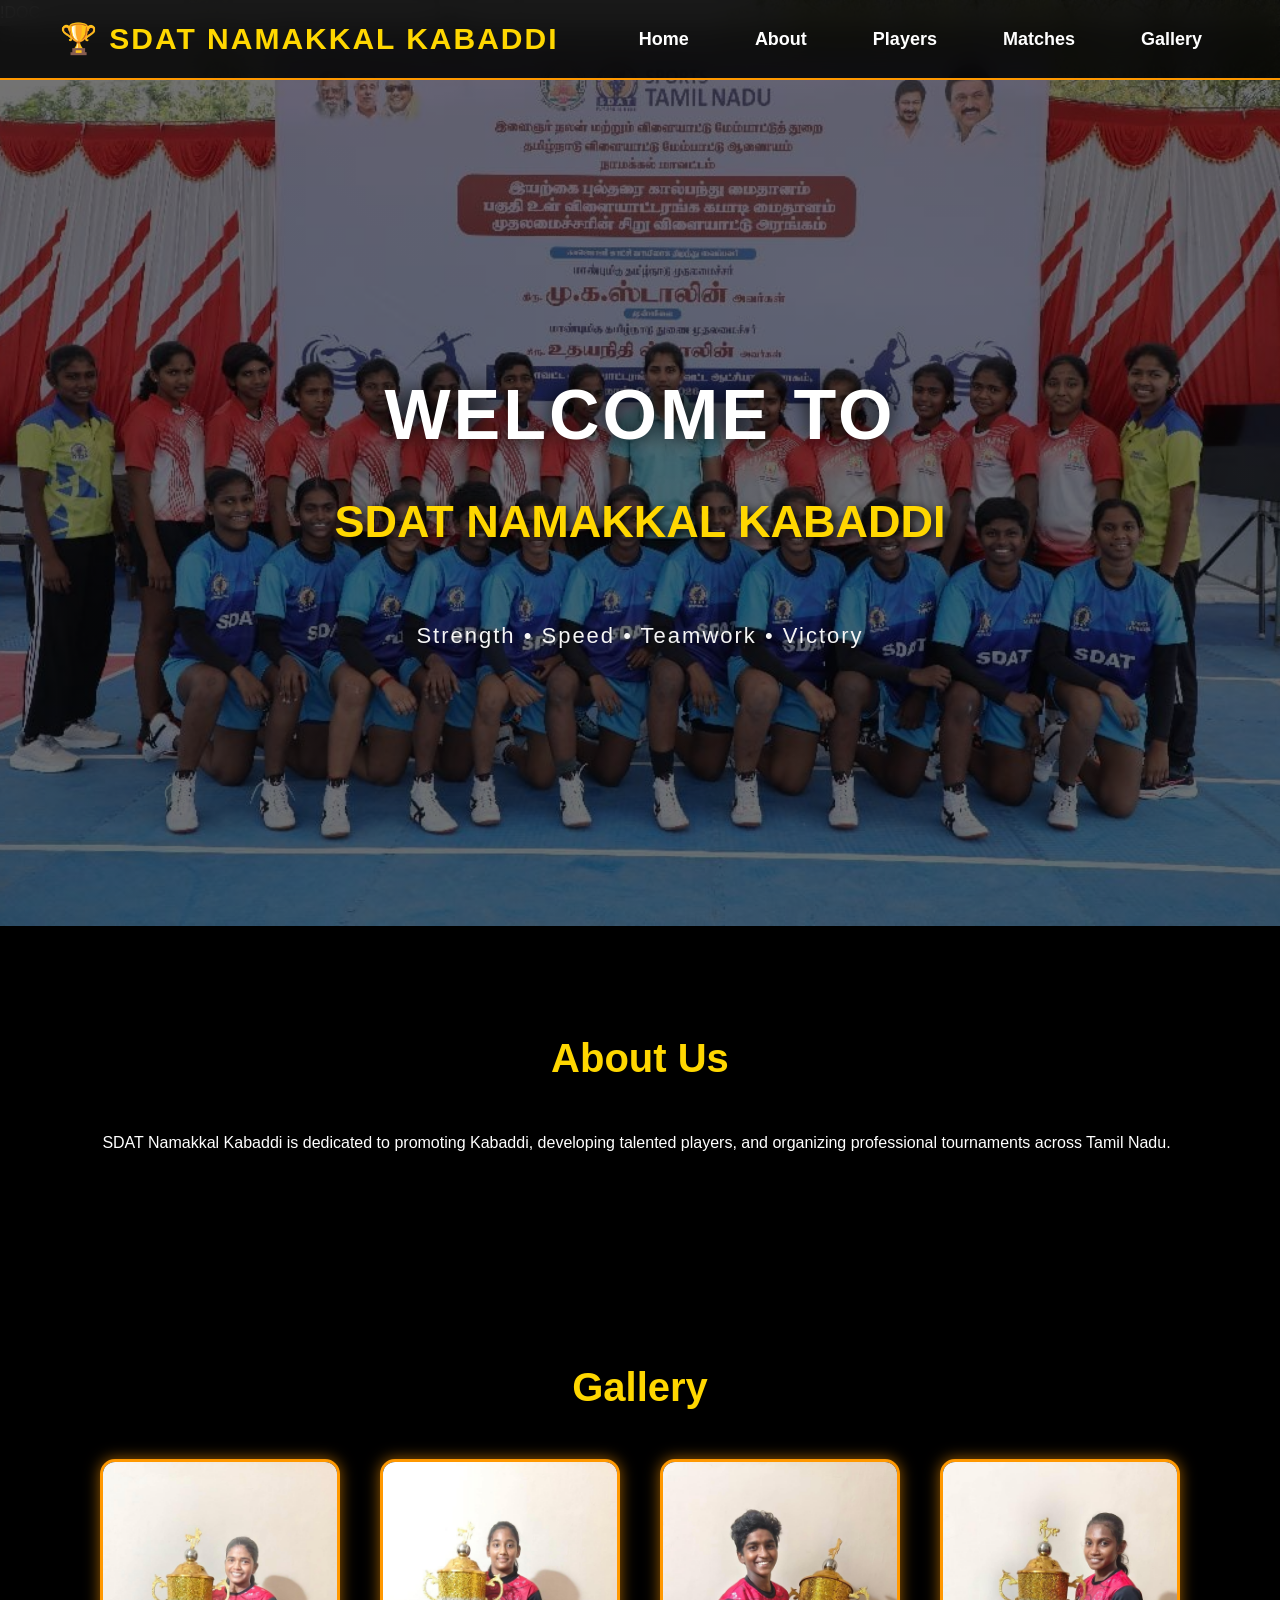
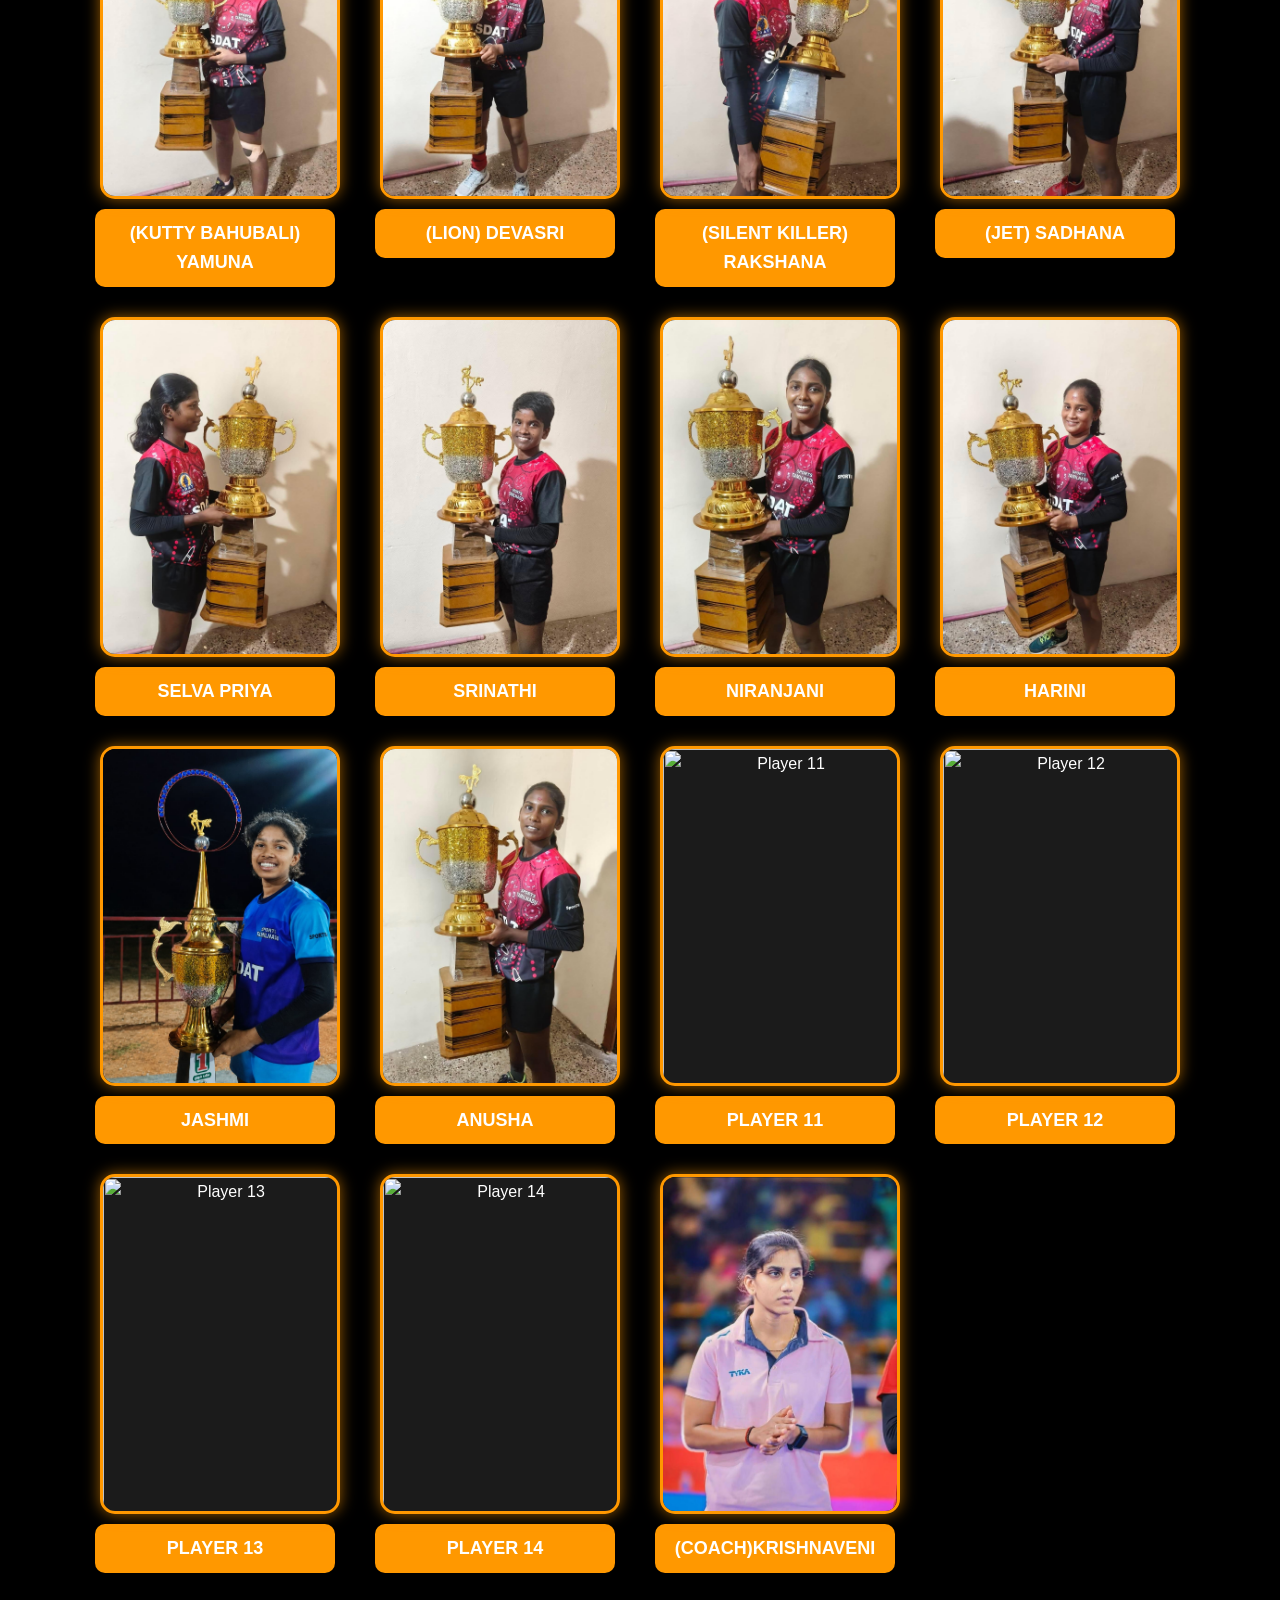
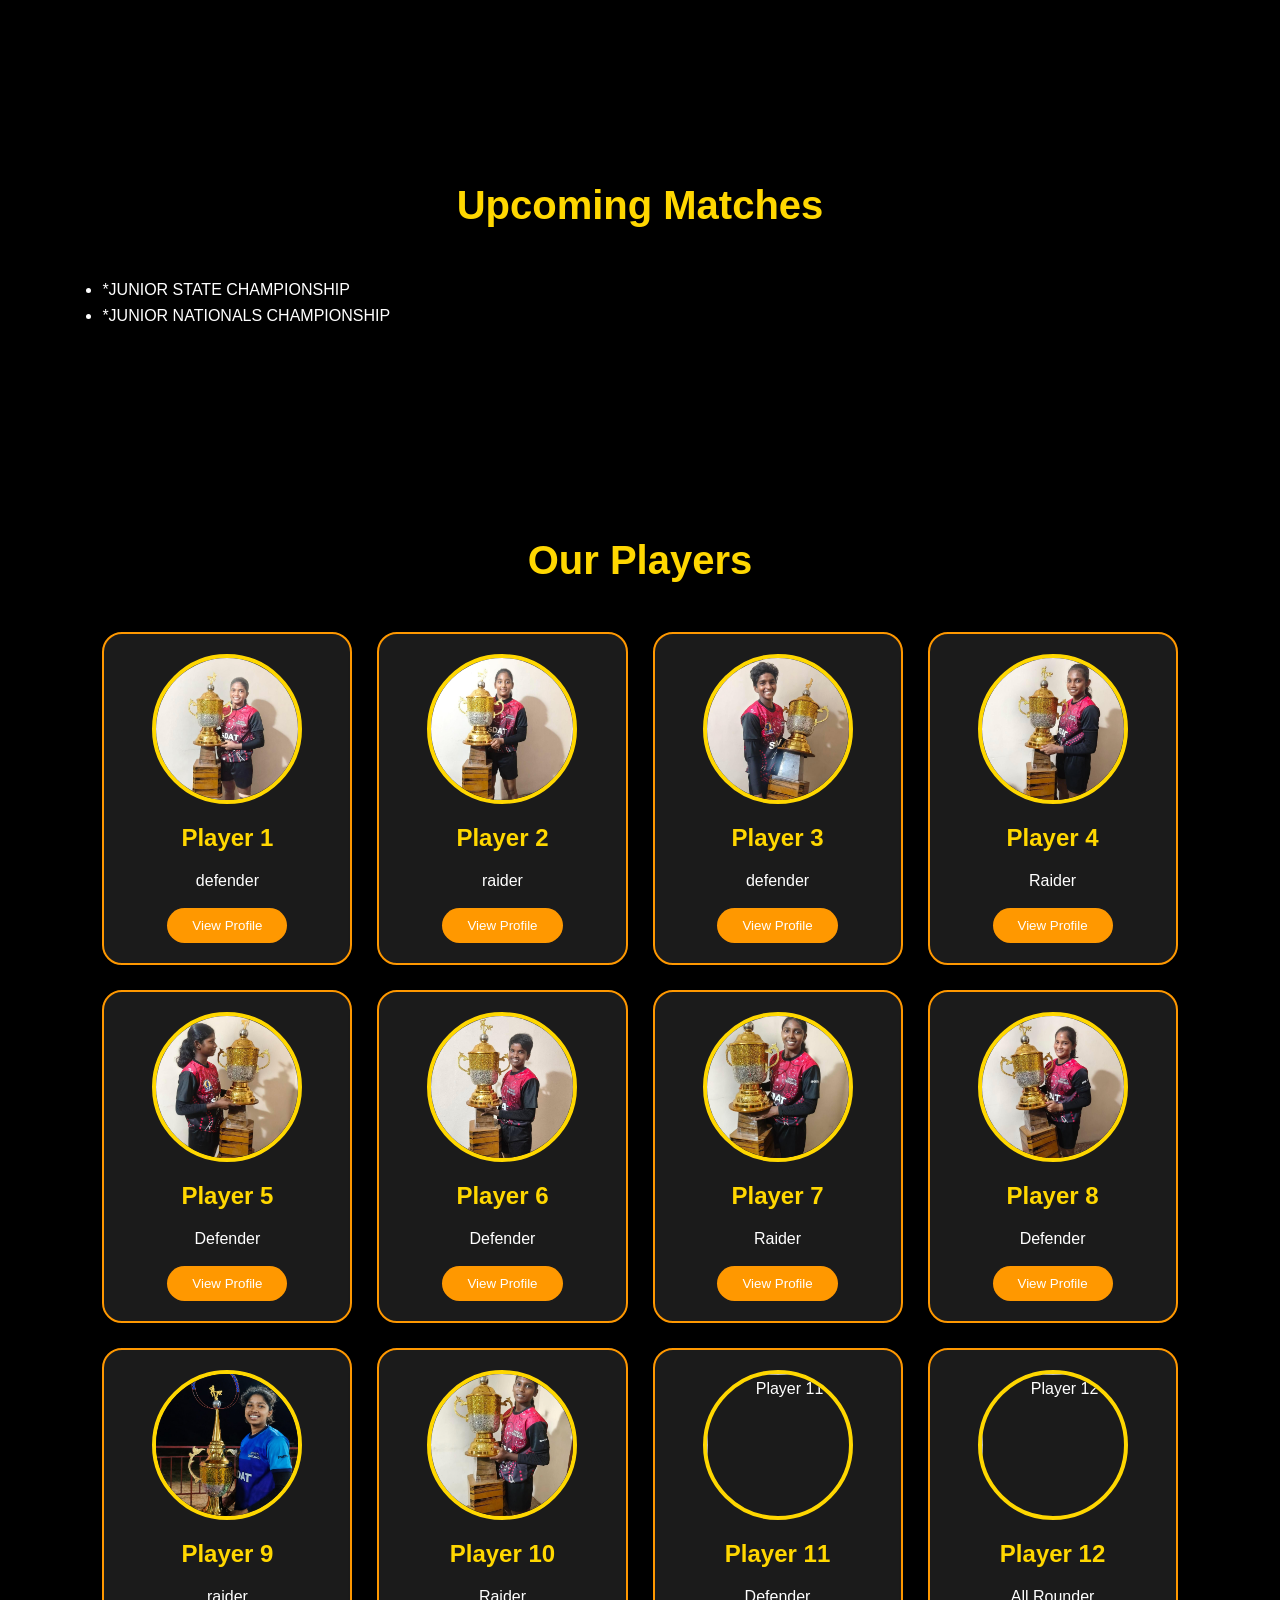
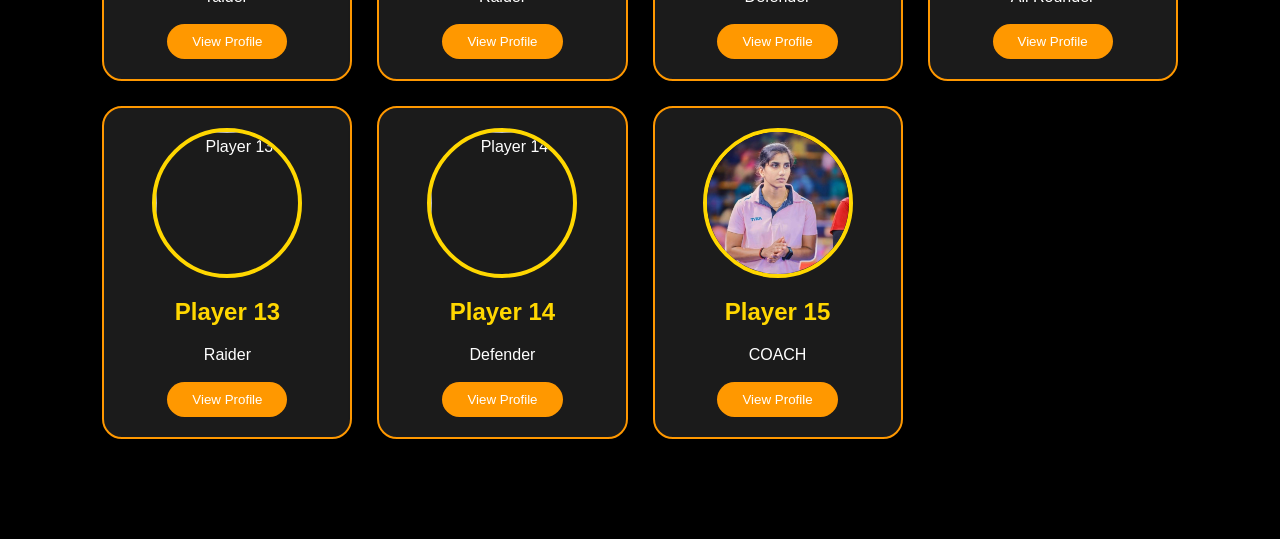
==== commit 11a1b89a: "Add files via upload" ====
--- a/index.html
+++ b/index.html
@@ -44,27 +44,7 @@
 
     </section> 
 
-    <header class="navbar">
-
-    <div class="logo">
-        🏆 SDAT NAMAKKAL KABADDI
-    </div>
-
-    <nav class="nav-menu">
-
-        <a href="#home">Home</a>
-
-        <a href="#about">About</a>
-
-        <a href="#players">Players</a>
-
-        <a href="#matches">Matches</a>
-
-        <a href="#gallery">Gallery</a>
-
-    </nav>
-
-</header>
+   
 
     <!-- About -->
     <section id="about">
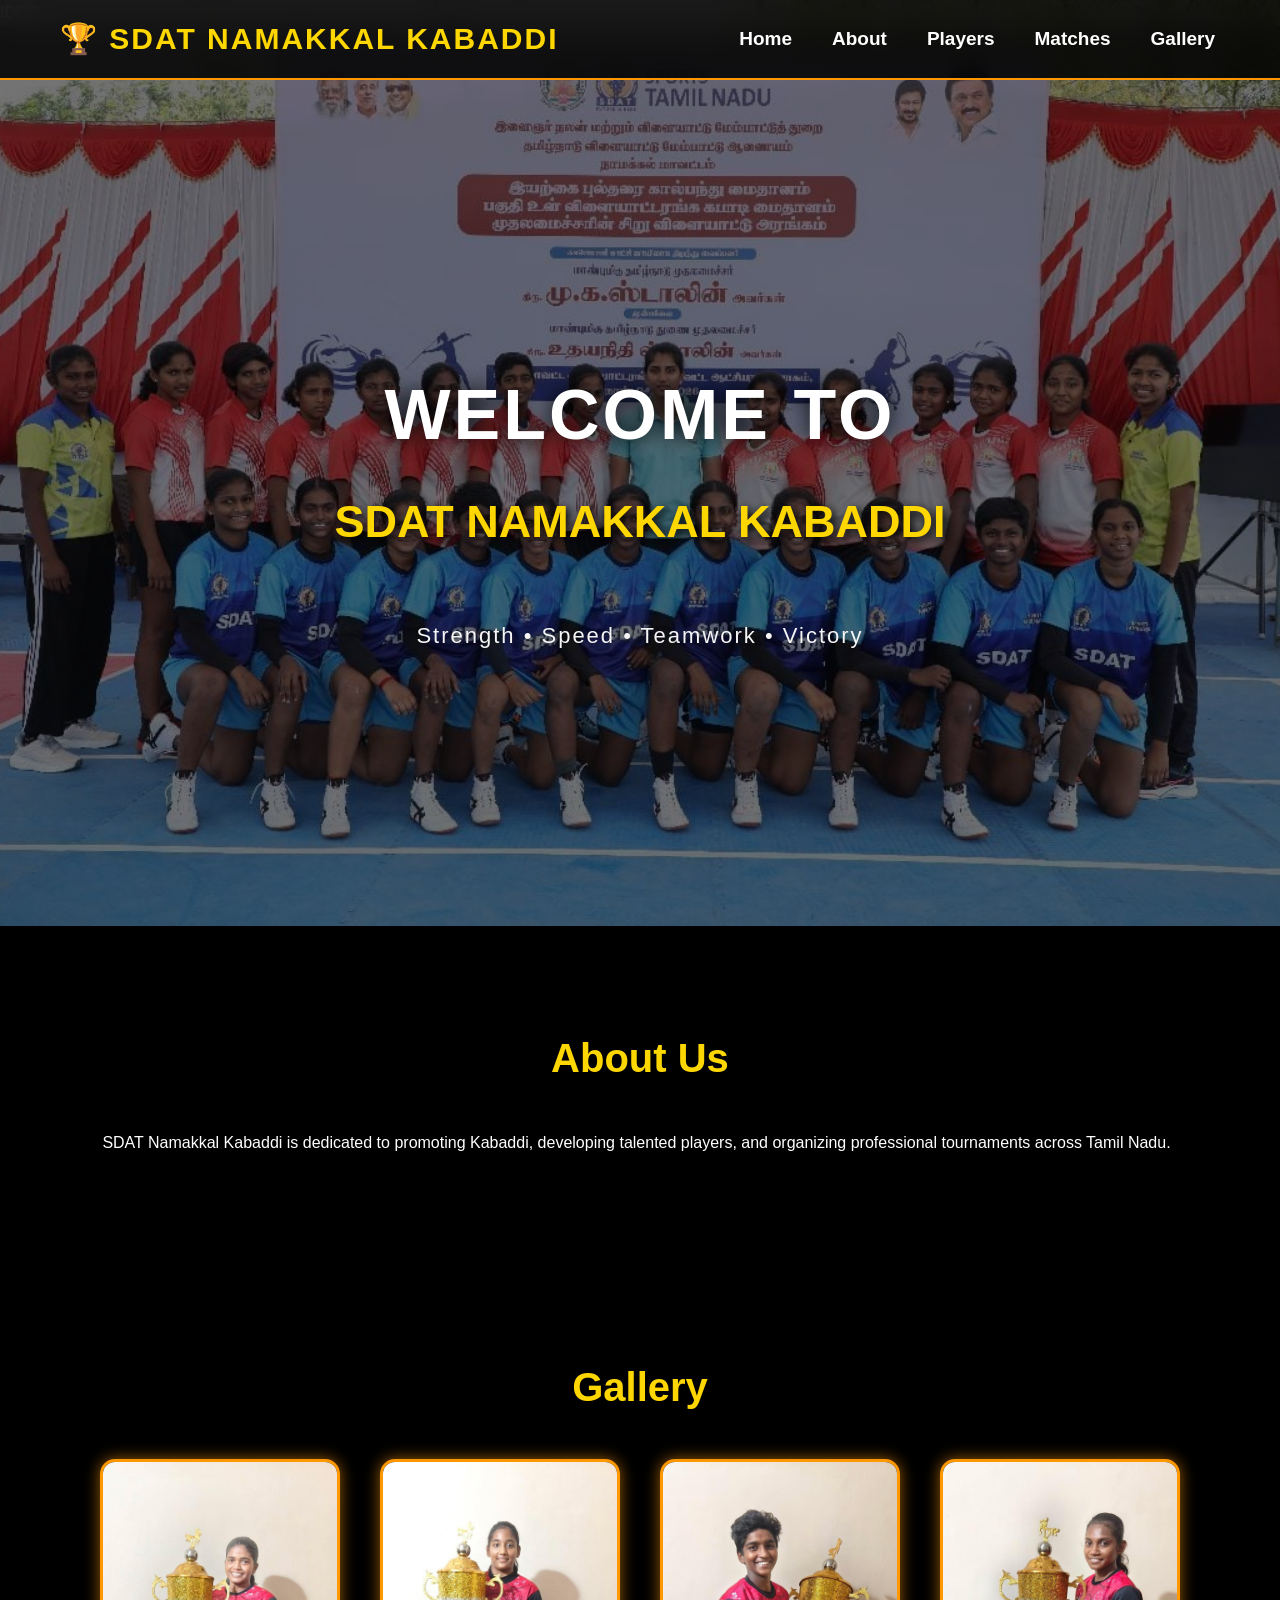
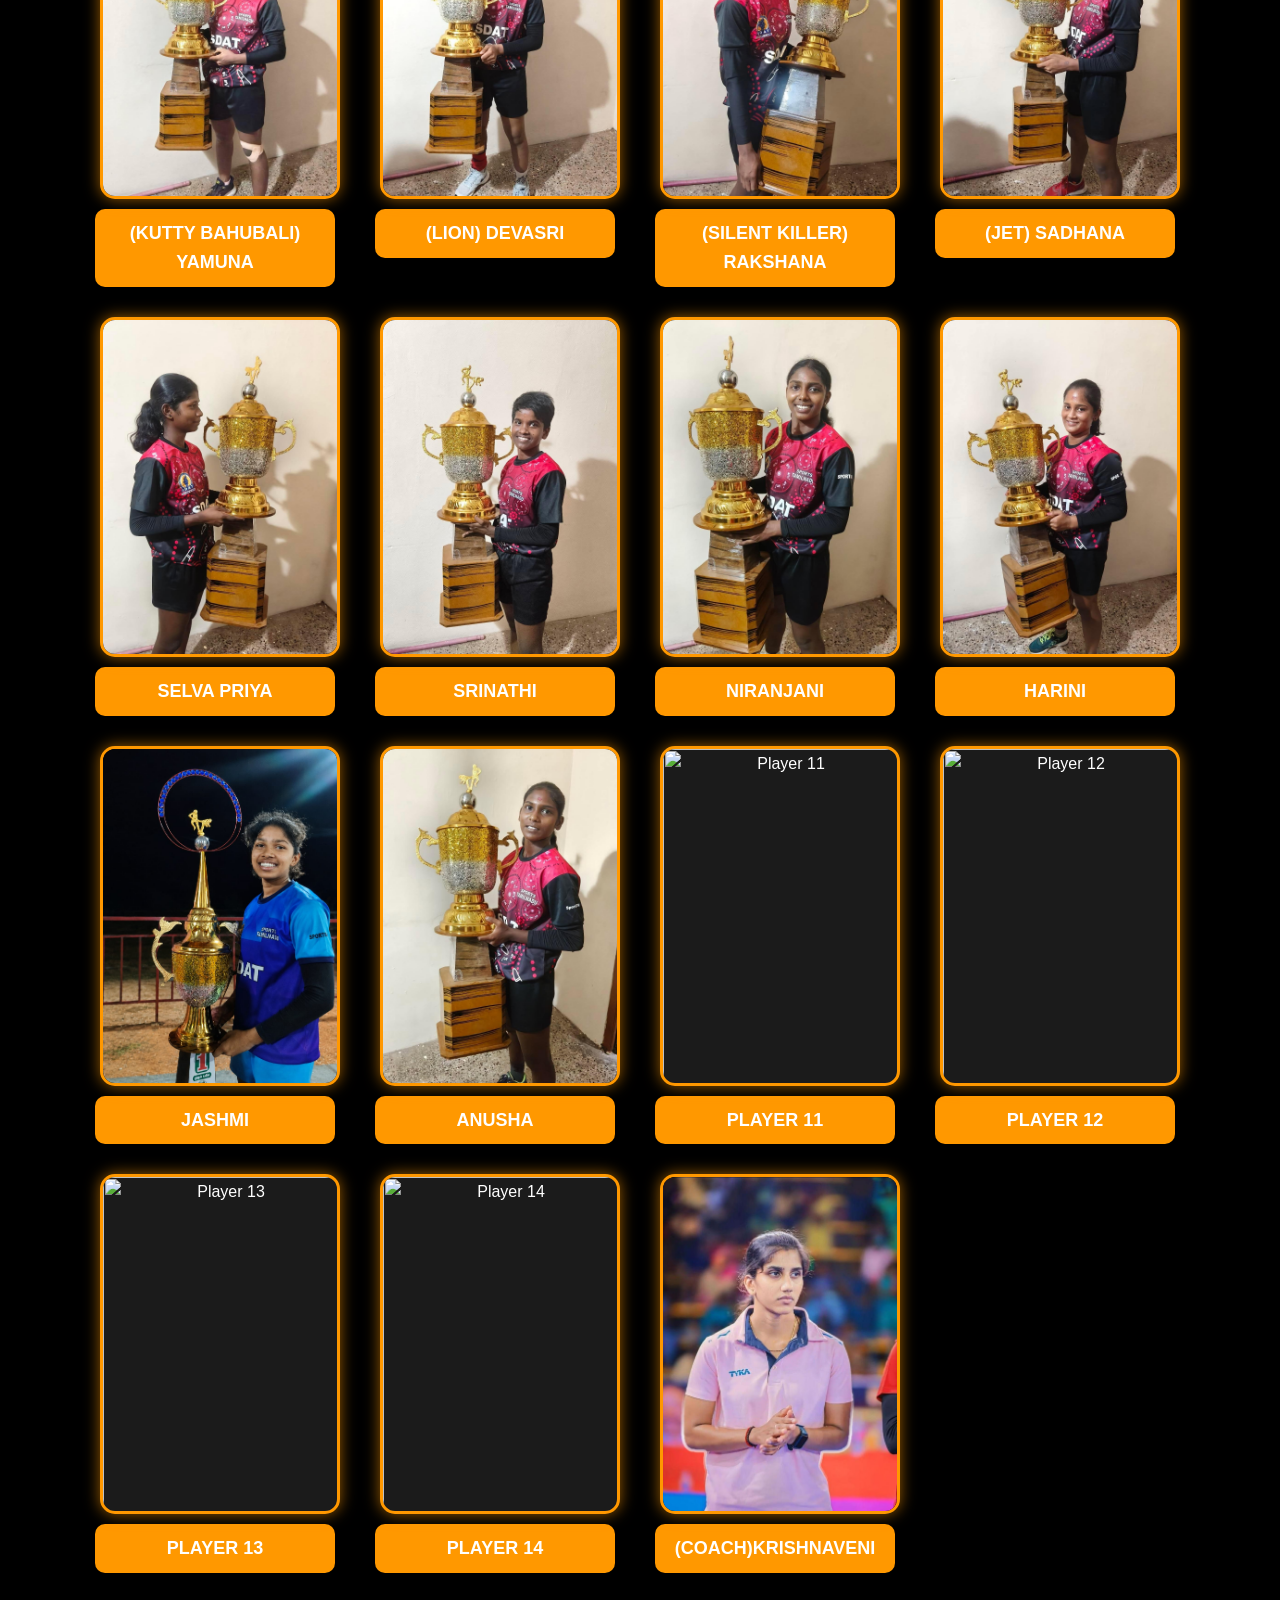
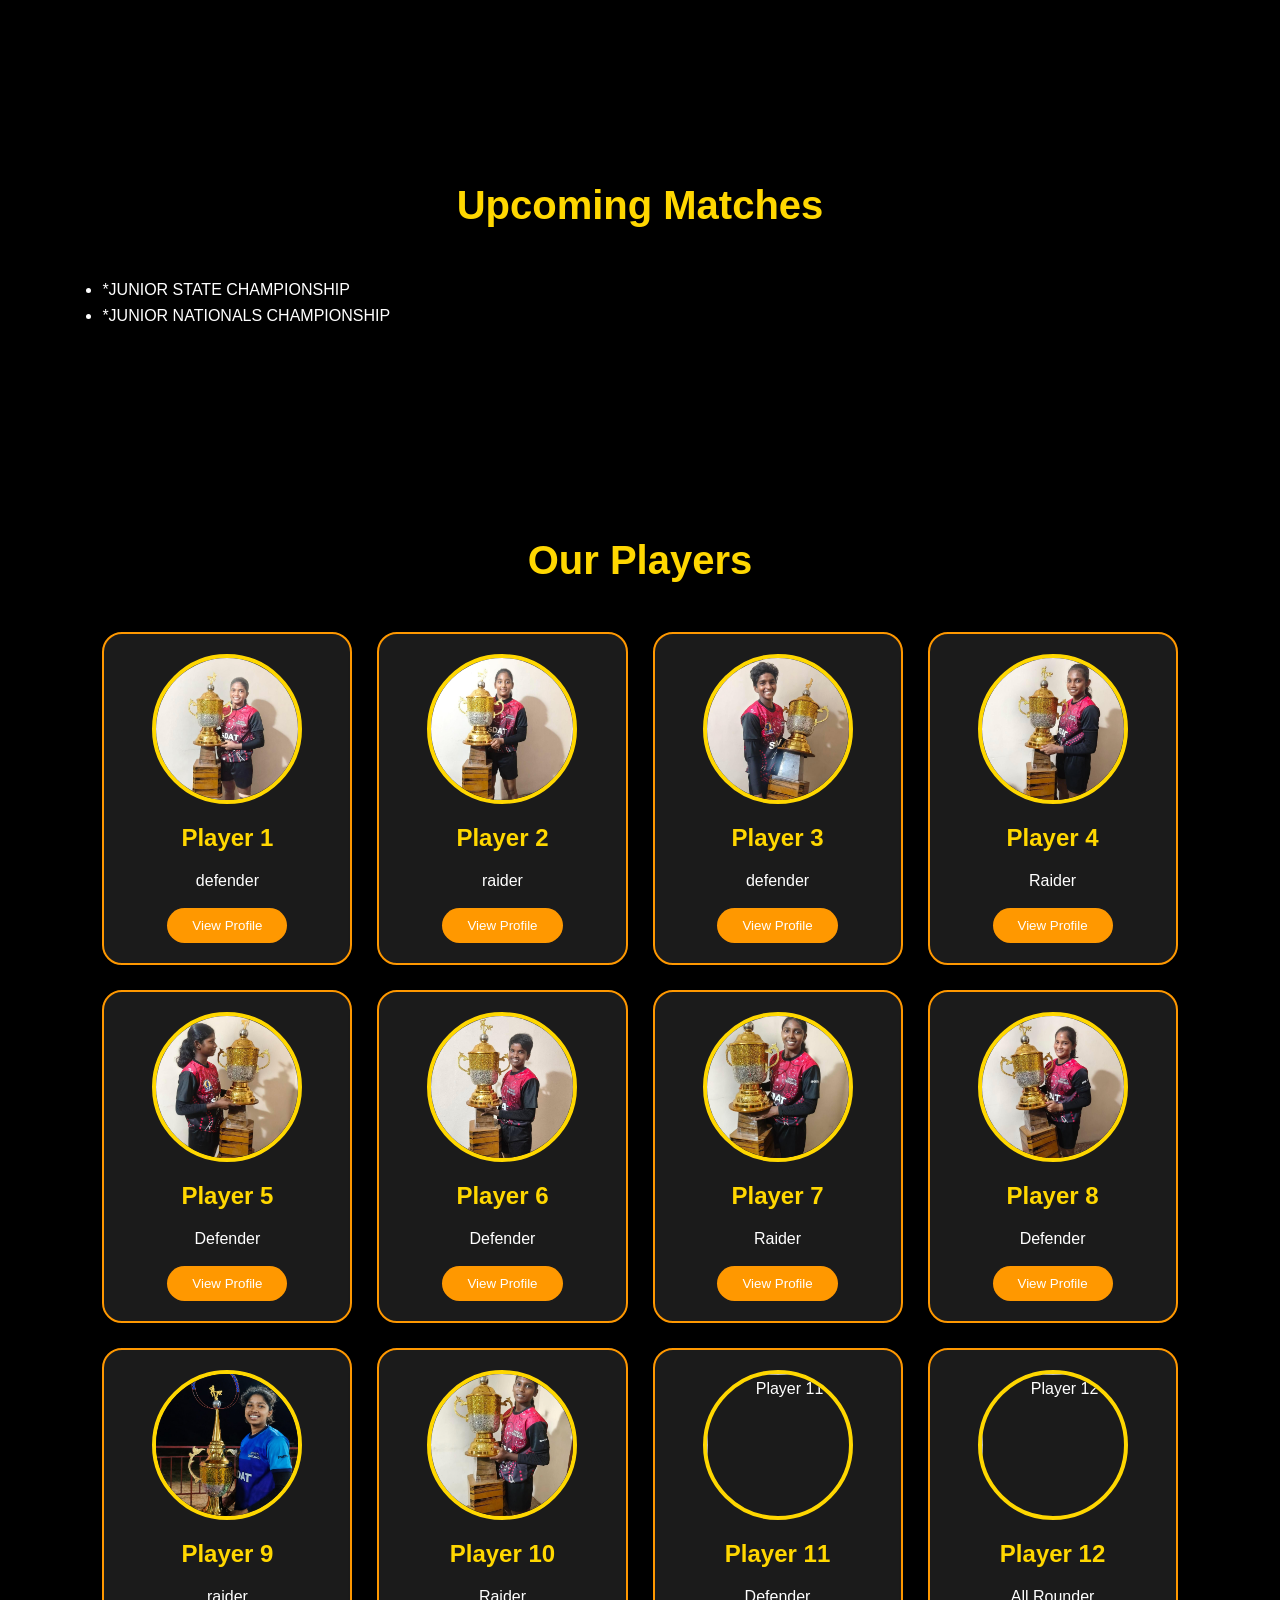
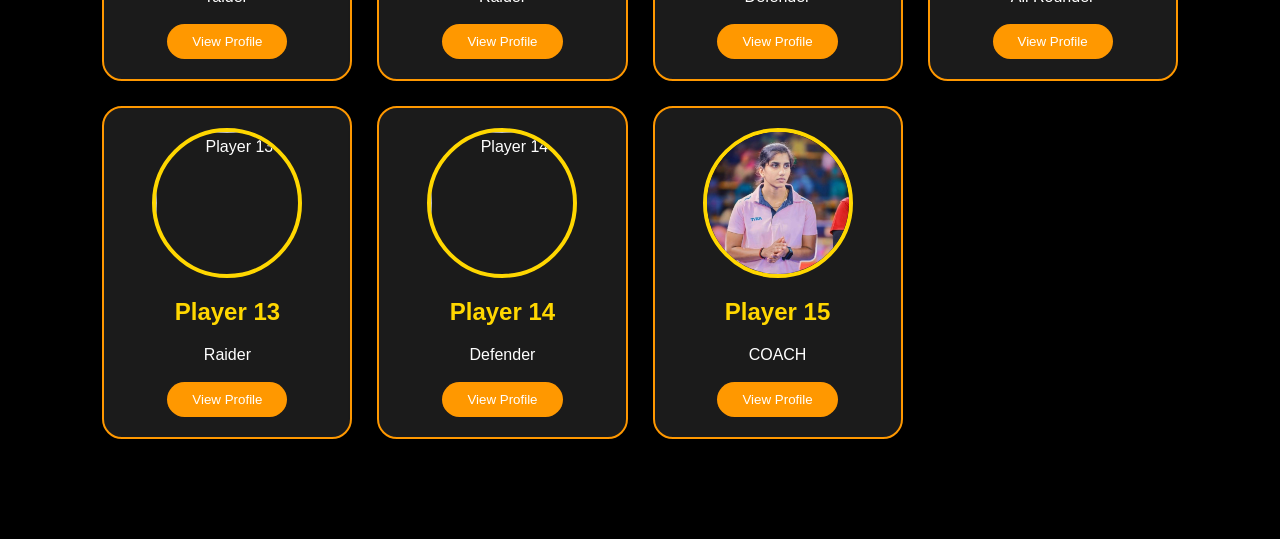
==== commit 62ed2730: "Add files via upload" ====
--- a/index.html
+++ b/index.html
@@ -13,23 +13,6 @@
 
 <body>
     <!-- Header -->
-    <header>
-
-        <div class="logo">
-            🏆 SDAT NAMAKKAL KABADDI
-        </div>
-
-        <nav>
-            <ul>
-                <li><a href="#home">Home</a></li>
-                <li><a href="#about">About</a></li>
-                <li><a href="#players">Players</a></li>
-                <li><a href="#matches">Matches</a></li>
-                <li><a href="#gallery">Gallery</a></li>
-            </ul>
-        </nav> 
-
-    </header>
 
     <!-- Home -->
     <section id="home" class="hero">
@@ -59,6 +42,28 @@
 
     </section>
 
+    <header class="navbar">
+
+    <div class="logo">
+        🏆 SDAT NAMAKKAL KABADDI
+    </div>
+
+    <nav class="nav-menu">
+
+        <a href="#home">Home</a>
+
+        <a href="#about">About</a>
+
+        <a href="#players">Players</a>
+
+        <a href="#matches">Matches</a>
+
+        <a href="#gallery">Gallery</a>
+
+    </nav>
+
+</header>
+
     <section id="gallery">
 
     <h2>Gallery</h2>
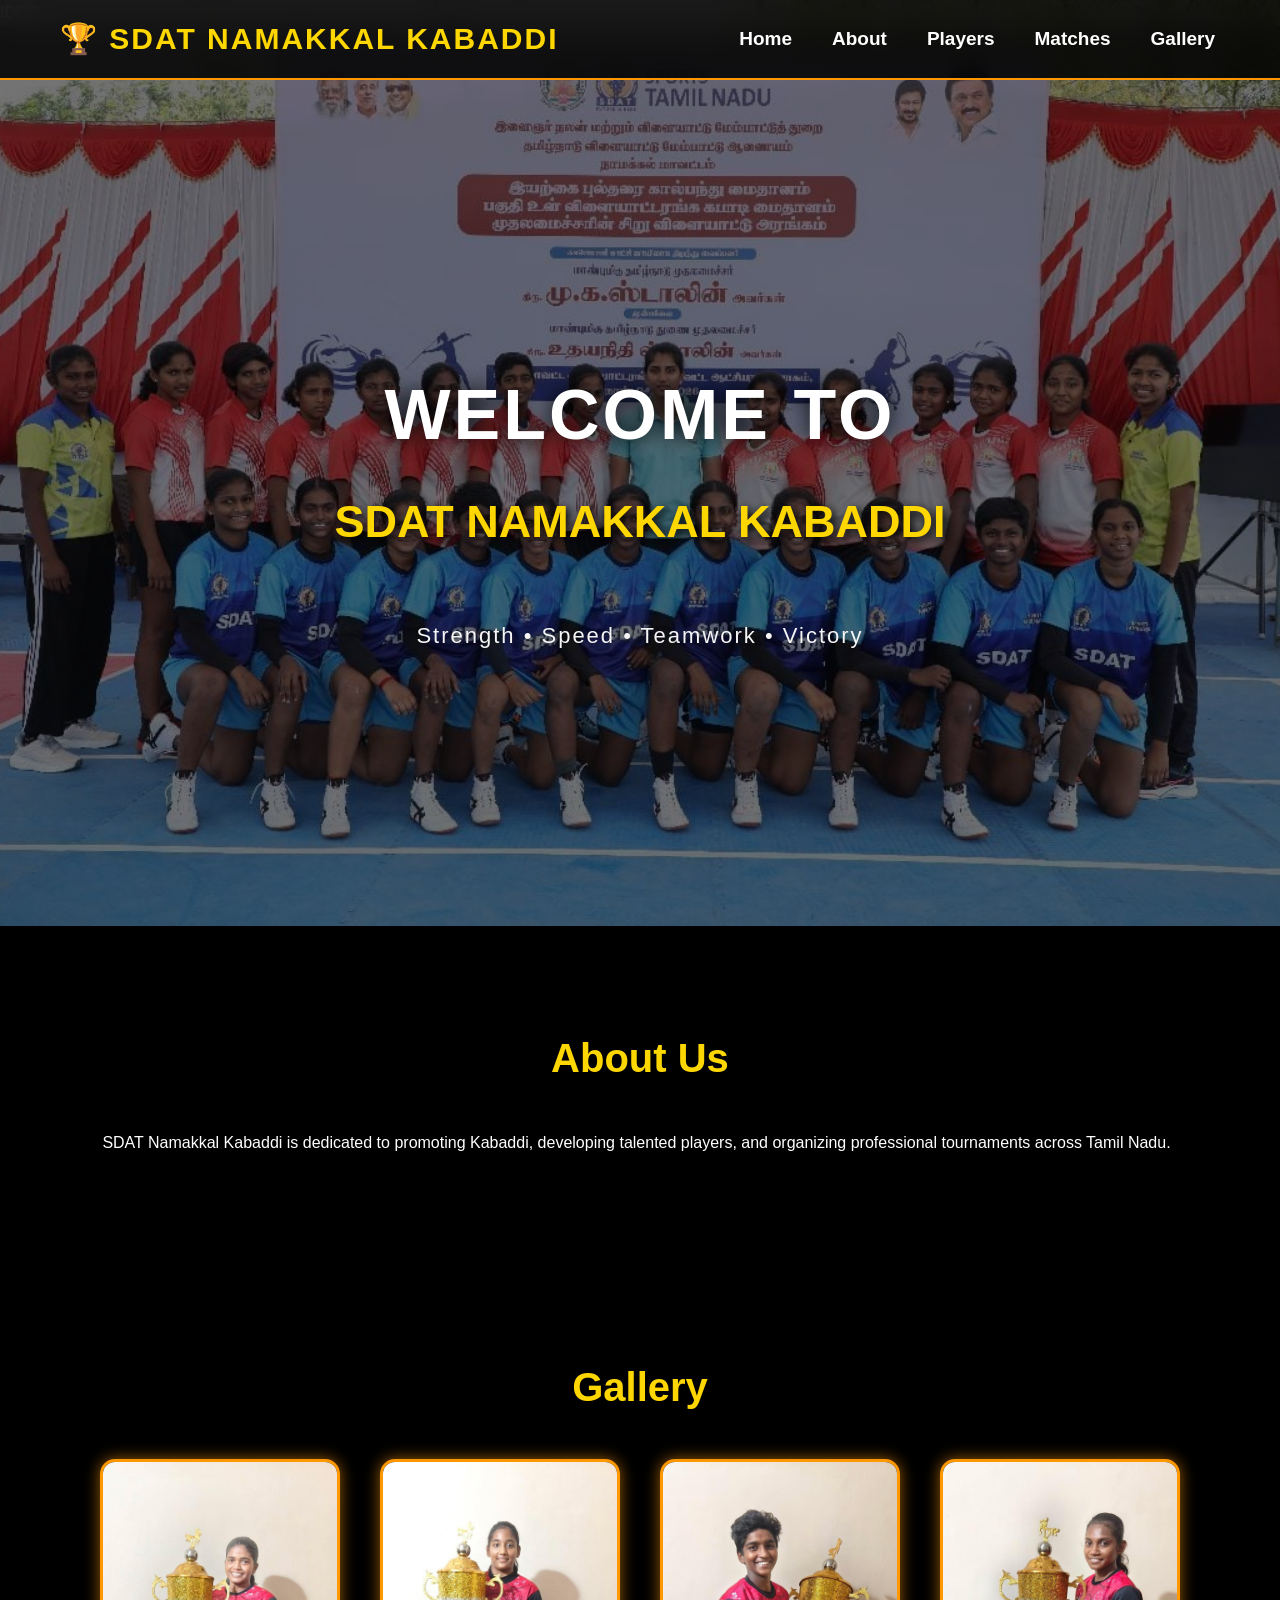
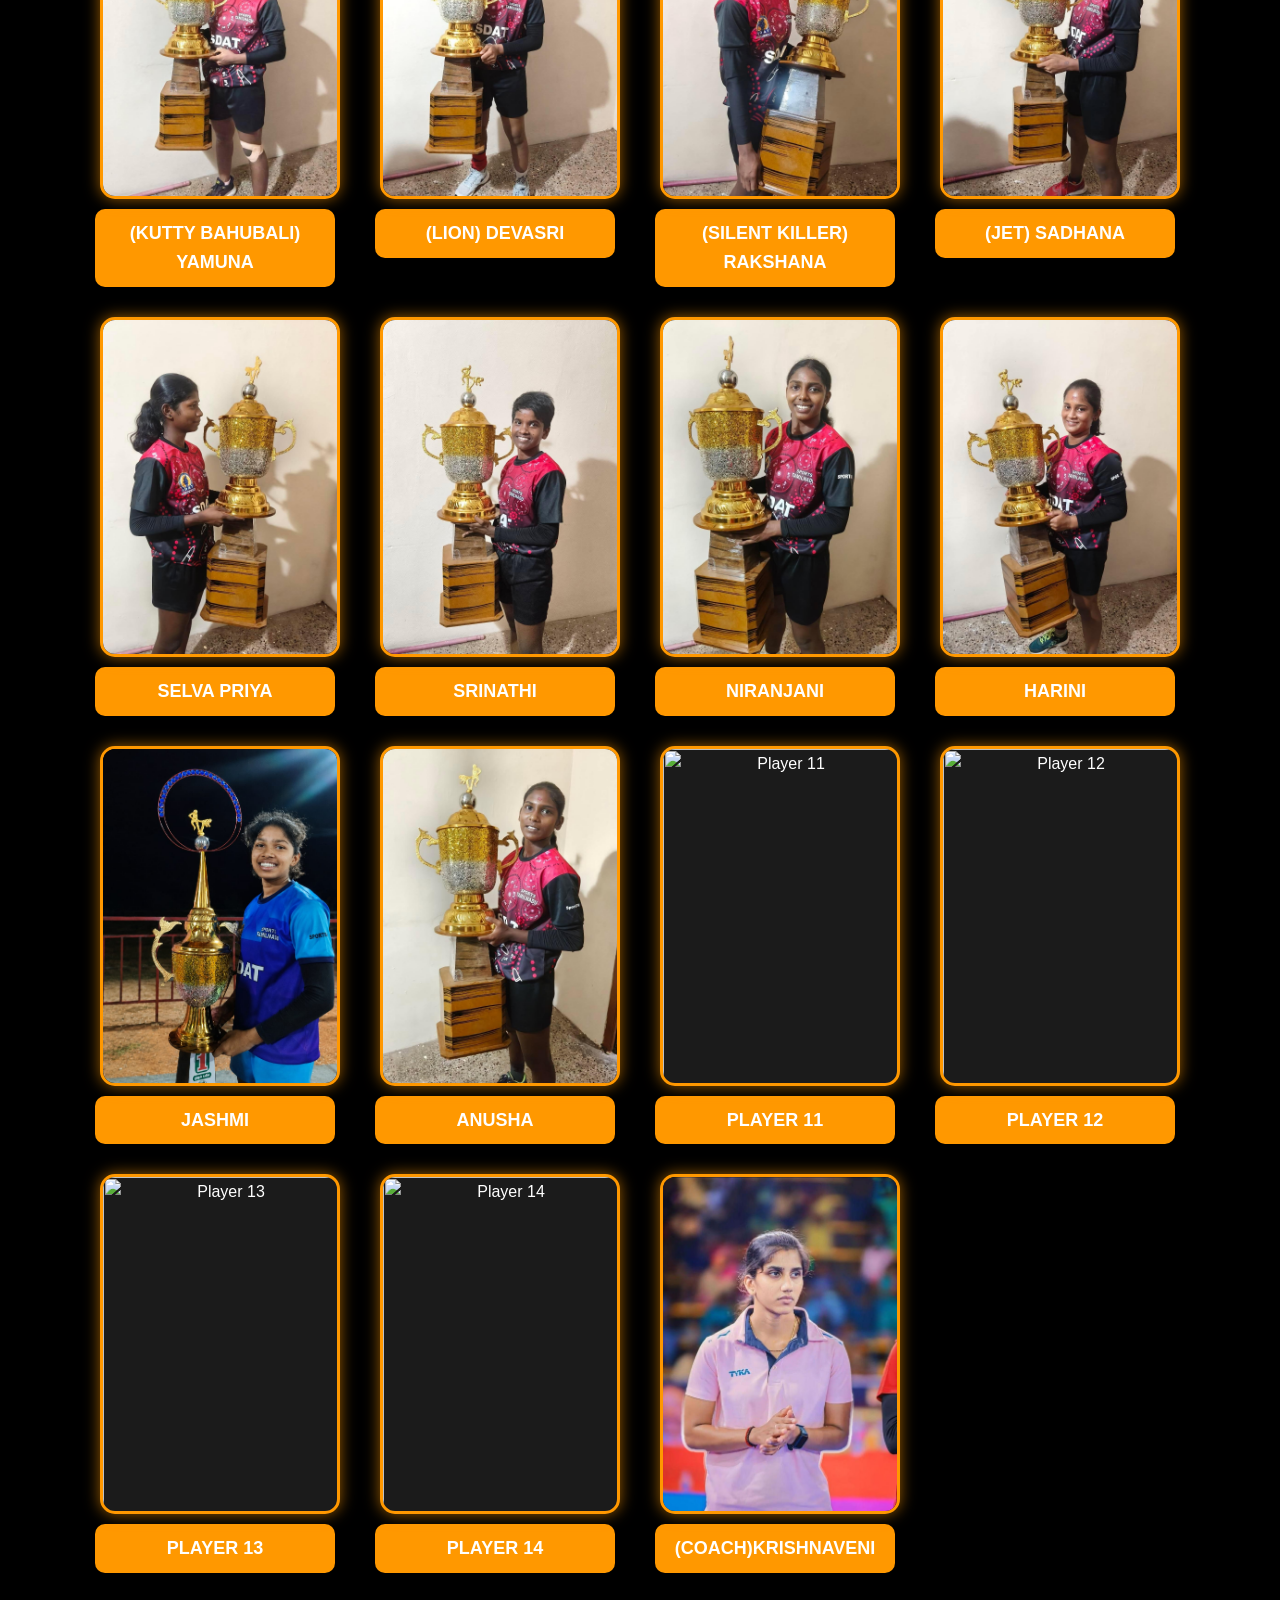
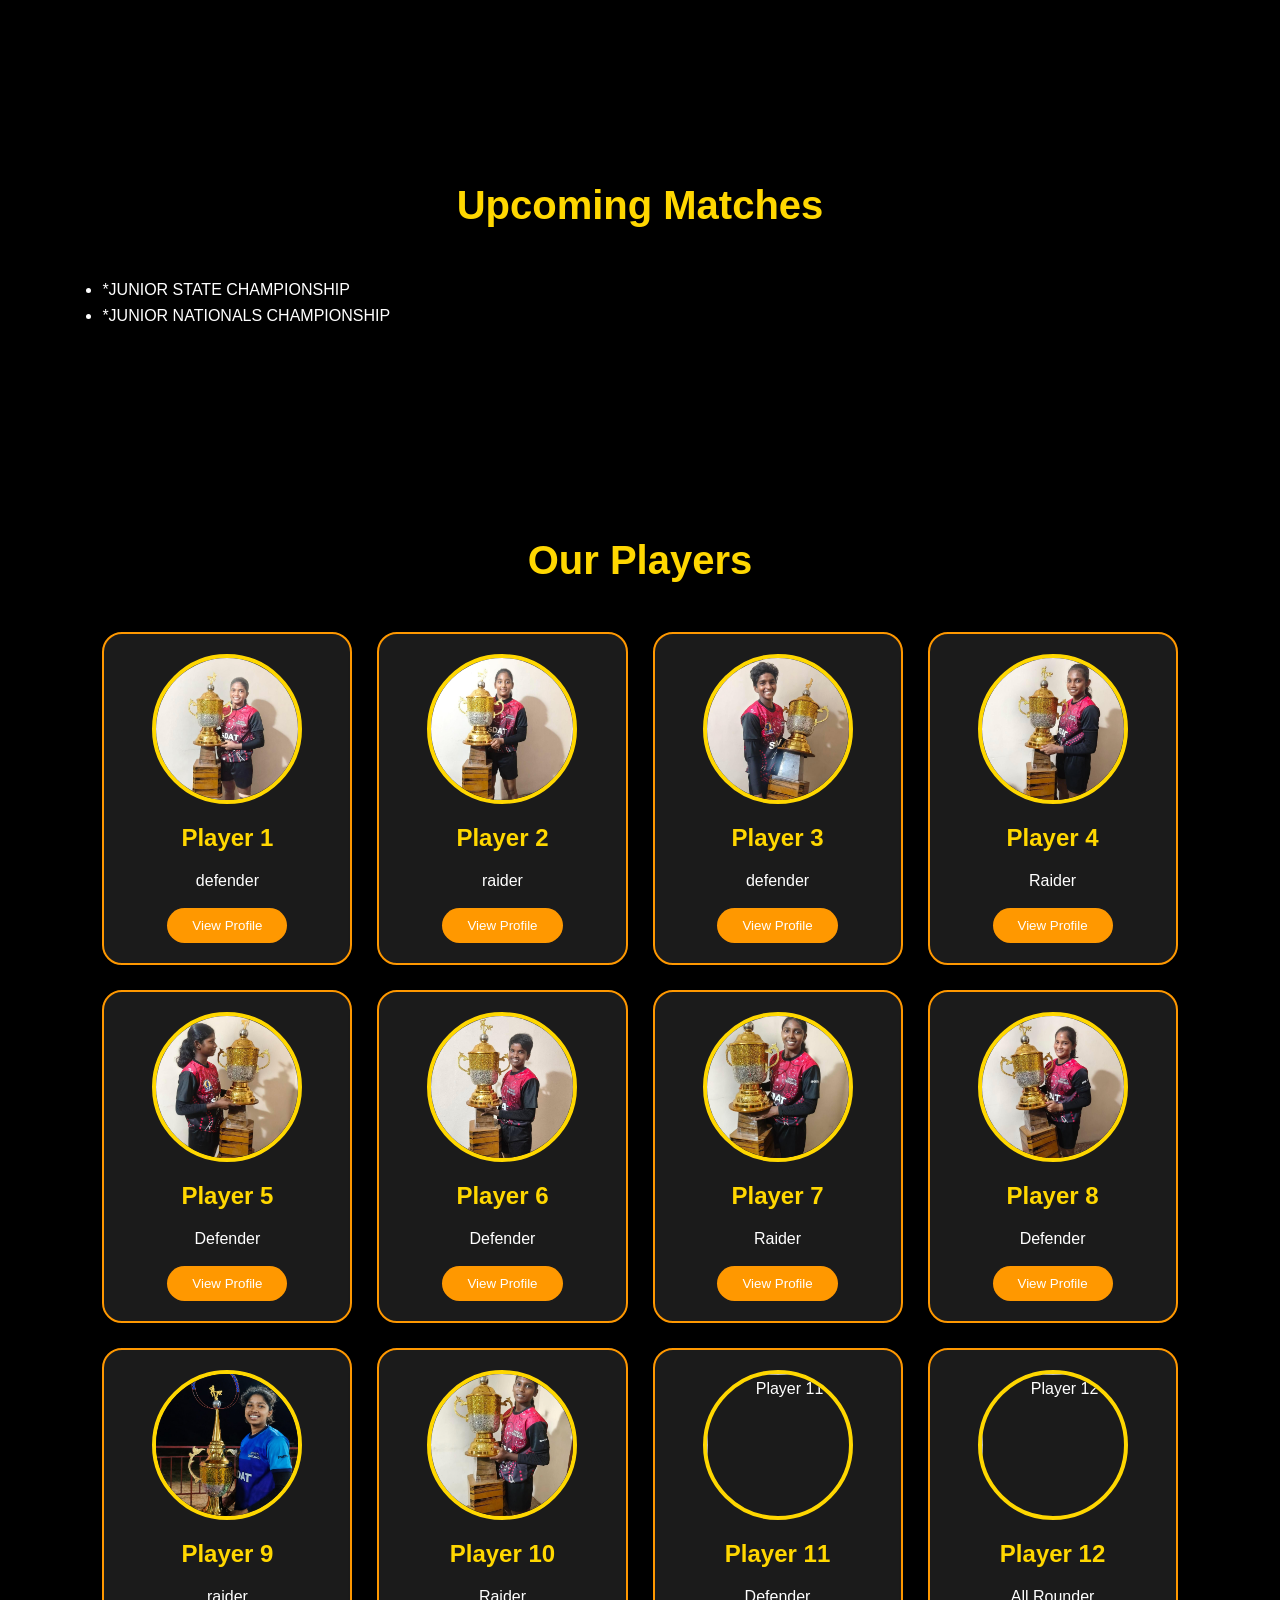
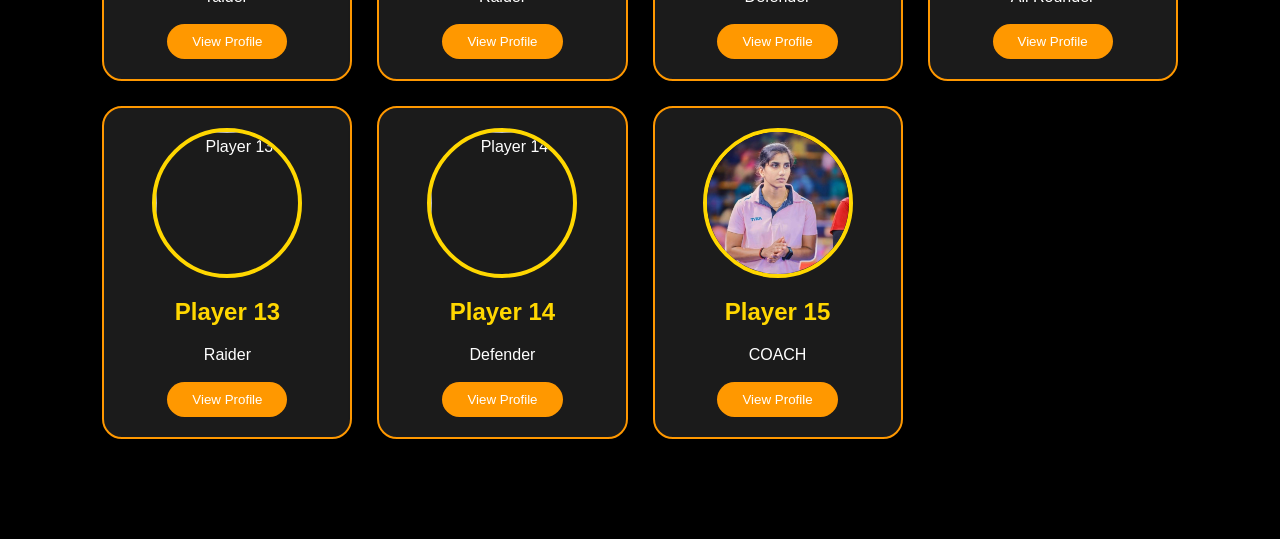
==== commit 4b4e3e3c: "Add files via upload" ====
--- a/index.html
+++ b/index.html
@@ -9,6 +9,8 @@
 
     <!-- CSS File -->
     <link rel="stylesheet" href="style.css">
+
+    <meta name="viewport" content="width=device-width, initial-scale=1.0">
 </head>
 
 <body>
@@ -297,4 +299,9 @@
 
     <link rel="stylesheet" href="style.css">
 
-</head>+</head>
+
+<div class="gallery">
+
+<div class="our-photos">
+
--- a/style.css
+++ b/style.css
@@ -1812,4 +1812,187 @@
 nav::after {
     display: none !important;
     content: none !important;
+}
+
+/* =========================================
+   LAPTOP + ANDROID RESPONSIVE DESIGN
+   ========================================= */
+
+/* COMMON */
+* {
+    box-sizing: border-box;
+}
+
+html {
+    scroll-behavior: smooth;
+}
+
+body {
+    margin: 0;
+    width: 100%;
+    overflow-x: hidden;
+}
+
+
+/* =========================================
+   LAPTOP / DESKTOP
+   769px AND ABOVE
+   ========================================= */
+
+@media screen and (min-width: 769px) {
+
+    nav ul {
+        display: flex;
+        flex-direction: row;
+        justify-content: center;
+        align-items: center;
+        gap: 40px;
+        width: 100%;
+        margin: 0;
+        padding: 15px 20px;
+    }
+
+    nav ul li {
+        list-style: none;
+    }
+
+    nav ul li a {
+        font-size: 20px;
+        padding: 10px 15px;
+        white-space: nowrap;
+    }
+
+    .hero {
+        width: 100%;
+        min-height: 100vh;
+    }
+}
+
+
+/* =========================================
+   ANDROID / MOBILE
+   768px AND BELOW
+   ========================================= */
+
+@media screen and (max-width: 768px) {
+
+    nav {
+        width: 100%;
+        padding: 10px 0;
+    }
+
+    nav ul {
+        display: grid !important;
+
+        /* 2 COLUMNS */
+        grid-template-columns: 1fr 1fr !important;
+
+        /* 3 ROWS */
+        grid-template-rows: repeat(3, auto);
+
+        gap: 12px 20px;
+
+        width: 90%;
+        margin: 10px auto;
+        padding: 10px;
+
+        justify-items: center;
+        align-items: center;
+
+        background: transparent !important;
+        box-shadow: none !important;
+    }
+
+    nav ul li {
+        width: 100%;
+        list-style: none;
+        text-align: center;
+        margin: 0;
+        padding: 0;
+    }
+
+    nav ul li a {
+        display: block;
+
+        font-size: 18px;
+        padding: 10px 5px;
+
+        width: 100%;
+        text-align: center;
+
+        white-space: nowrap;
+
+        background: transparent !important;
+        box-shadow: none !important;
+    }
+
+    .hero {
+        width: 100%;
+        min-height: 100vh;
+        padding: 20px;
+    }
+
+    .hero h1 {
+        font-size: clamp(32px, 8vw, 50px);
+    }
+
+}
+
+
+/* =========================================
+   SMALL ANDROID PHONES
+   480px AND BELOW
+   ========================================= */
+
+@media screen and (max-width: 480px) {
+
+    nav ul {
+        width: 95%;
+        gap: 10px 15px;
+    }
+
+    nav ul li a {
+        font-size: 16px;
+        padding: 8px 2px;
+    }
+
+    .hero {
+        padding: 15px;
+    }
+
+    .hero h1 {
+        font-size: 32px;
+    }
+}
+
+@media screen and (min-width: 769px)
+
+@media screen and (max-width: 768px)
+
+@media screen and (max-width: 480px)
+
+/* =========================================
+   VERY SMALL ANDROID PHONES
+   ========================================= */
+
+@media screen and (max-width: 380px) {
+
+    .gallery,
+    .our-photos {
+        grid-template-columns: repeat(2, minmax(0, 1fr));
+        gap: 8px;
+        padding: 0 8px;
+    }
+
+    .gallery-item img,
+    .photo-item img {
+        max-width: 135px;
+        height: 175px;
+    }
+
+    .gallery-item p,
+    .photo-item p {
+        font-size: 11px;
+    }
+
 }
--- a/style.css
+++ b/style.css
@@ -1812,4 +1812,187 @@
 nav::after {
     display: none !important;
     content: none !important;
+}
+
+/* =========================================
+   LAPTOP + ANDROID RESPONSIVE DESIGN
+   ========================================= */
+
+/* COMMON */
+* {
+    box-sizing: border-box;
+}
+
+html {
+    scroll-behavior: smooth;
+}
+
+body {
+    margin: 0;
+    width: 100%;
+    overflow-x: hidden;
+}
+
+
+/* =========================================
+   LAPTOP / DESKTOP
+   769px AND ABOVE
+   ========================================= */
+
+@media screen and (min-width: 769px) {
+
+    nav ul {
+        display: flex;
+        flex-direction: row;
+        justify-content: center;
+        align-items: center;
+        gap: 40px;
+        width: 100%;
+        margin: 0;
+        padding: 15px 20px;
+    }
+
+    nav ul li {
+        list-style: none;
+    }
+
+    nav ul li a {
+        font-size: 20px;
+        padding: 10px 15px;
+        white-space: nowrap;
+    }
+
+    .hero {
+        width: 100%;
+        min-height: 100vh;
+    }
+}
+
+
+/* =========================================
+   ANDROID / MOBILE
+   768px AND BELOW
+   ========================================= */
+
+@media screen and (max-width: 768px) {
+
+    nav {
+        width: 100%;
+        padding: 10px 0;
+    }
+
+    nav ul {
+        display: grid !important;
+
+        /* 2 COLUMNS */
+        grid-template-columns: 1fr 1fr !important;
+
+        /* 3 ROWS */
+        grid-template-rows: repeat(3, auto);
+
+        gap: 12px 20px;
+
+        width: 90%;
+        margin: 10px auto;
+        padding: 10px;
+
+        justify-items: center;
+        align-items: center;
+
+        background: transparent !important;
+        box-shadow: none !important;
+    }
+
+    nav ul li {
+        width: 100%;
+        list-style: none;
+        text-align: center;
+        margin: 0;
+        padding: 0;
+    }
+
+    nav ul li a {
+        display: block;
+
+        font-size: 18px;
+        padding: 10px 5px;
+
+        width: 100%;
+        text-align: center;
+
+        white-space: nowrap;
+
+        background: transparent !important;
+        box-shadow: none !important;
+    }
+
+    .hero {
+        width: 100%;
+        min-height: 100vh;
+        padding: 20px;
+    }
+
+    .hero h1 {
+        font-size: clamp(32px, 8vw, 50px);
+    }
+
+}
+
+
+/* =========================================
+   SMALL ANDROID PHONES
+   480px AND BELOW
+   ========================================= */
+
+@media screen and (max-width: 480px) {
+
+    nav ul {
+        width: 95%;
+        gap: 10px 15px;
+    }
+
+    nav ul li a {
+        font-size: 16px;
+        padding: 8px 2px;
+    }
+
+    .hero {
+        padding: 15px;
+    }
+
+    .hero h1 {
+        font-size: 32px;
+    }
+}
+
+@media screen and (min-width: 769px)
+
+@media screen and (max-width: 768px)
+
+@media screen and (max-width: 480px)
+
+/* =========================================
+   VERY SMALL ANDROID PHONES
+   ========================================= */
+
+@media screen and (max-width: 380px) {
+
+    .gallery,
+    .our-photos {
+        grid-template-columns: repeat(2, minmax(0, 1fr));
+        gap: 8px;
+        padding: 0 8px;
+    }
+
+    .gallery-item img,
+    .photo-item img {
+        max-width: 135px;
+        height: 175px;
+    }
+
+    .gallery-item p,
+    .photo-item p {
+        font-size: 11px;
+    }
+
 }
